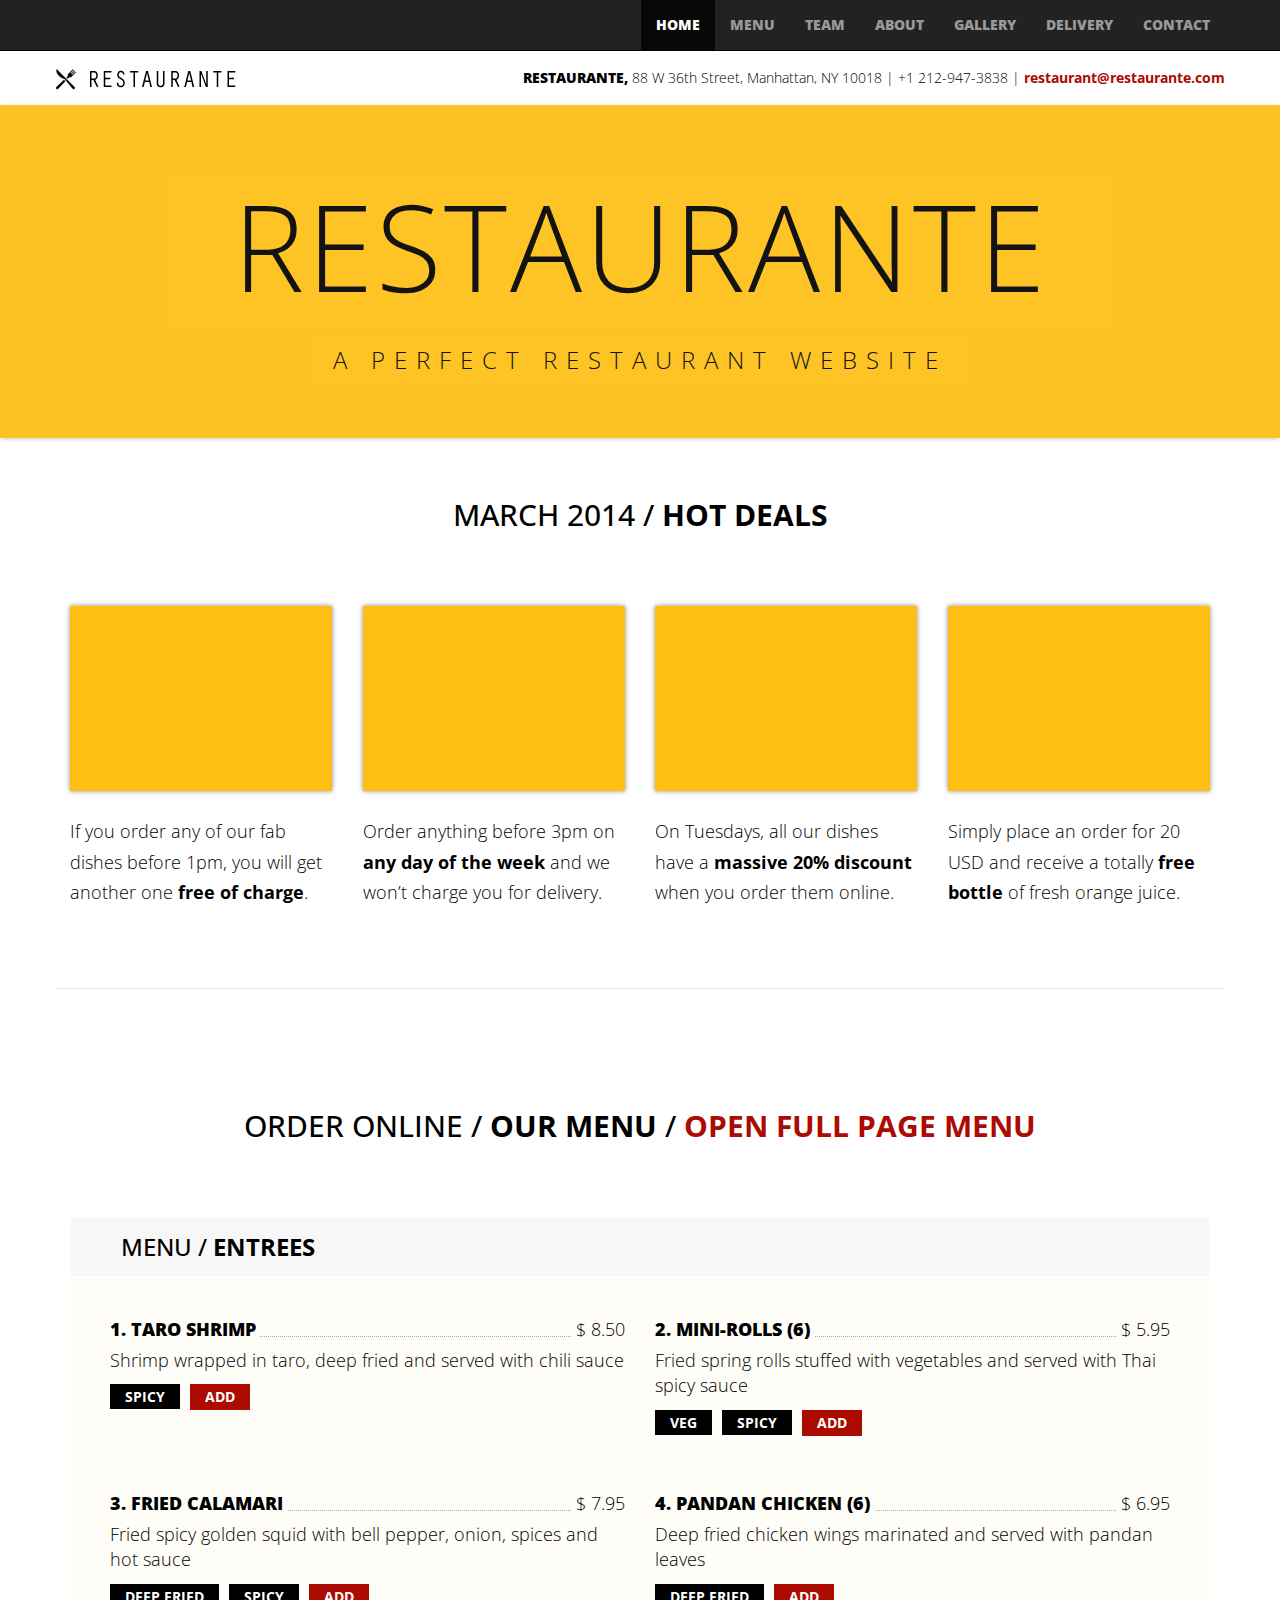
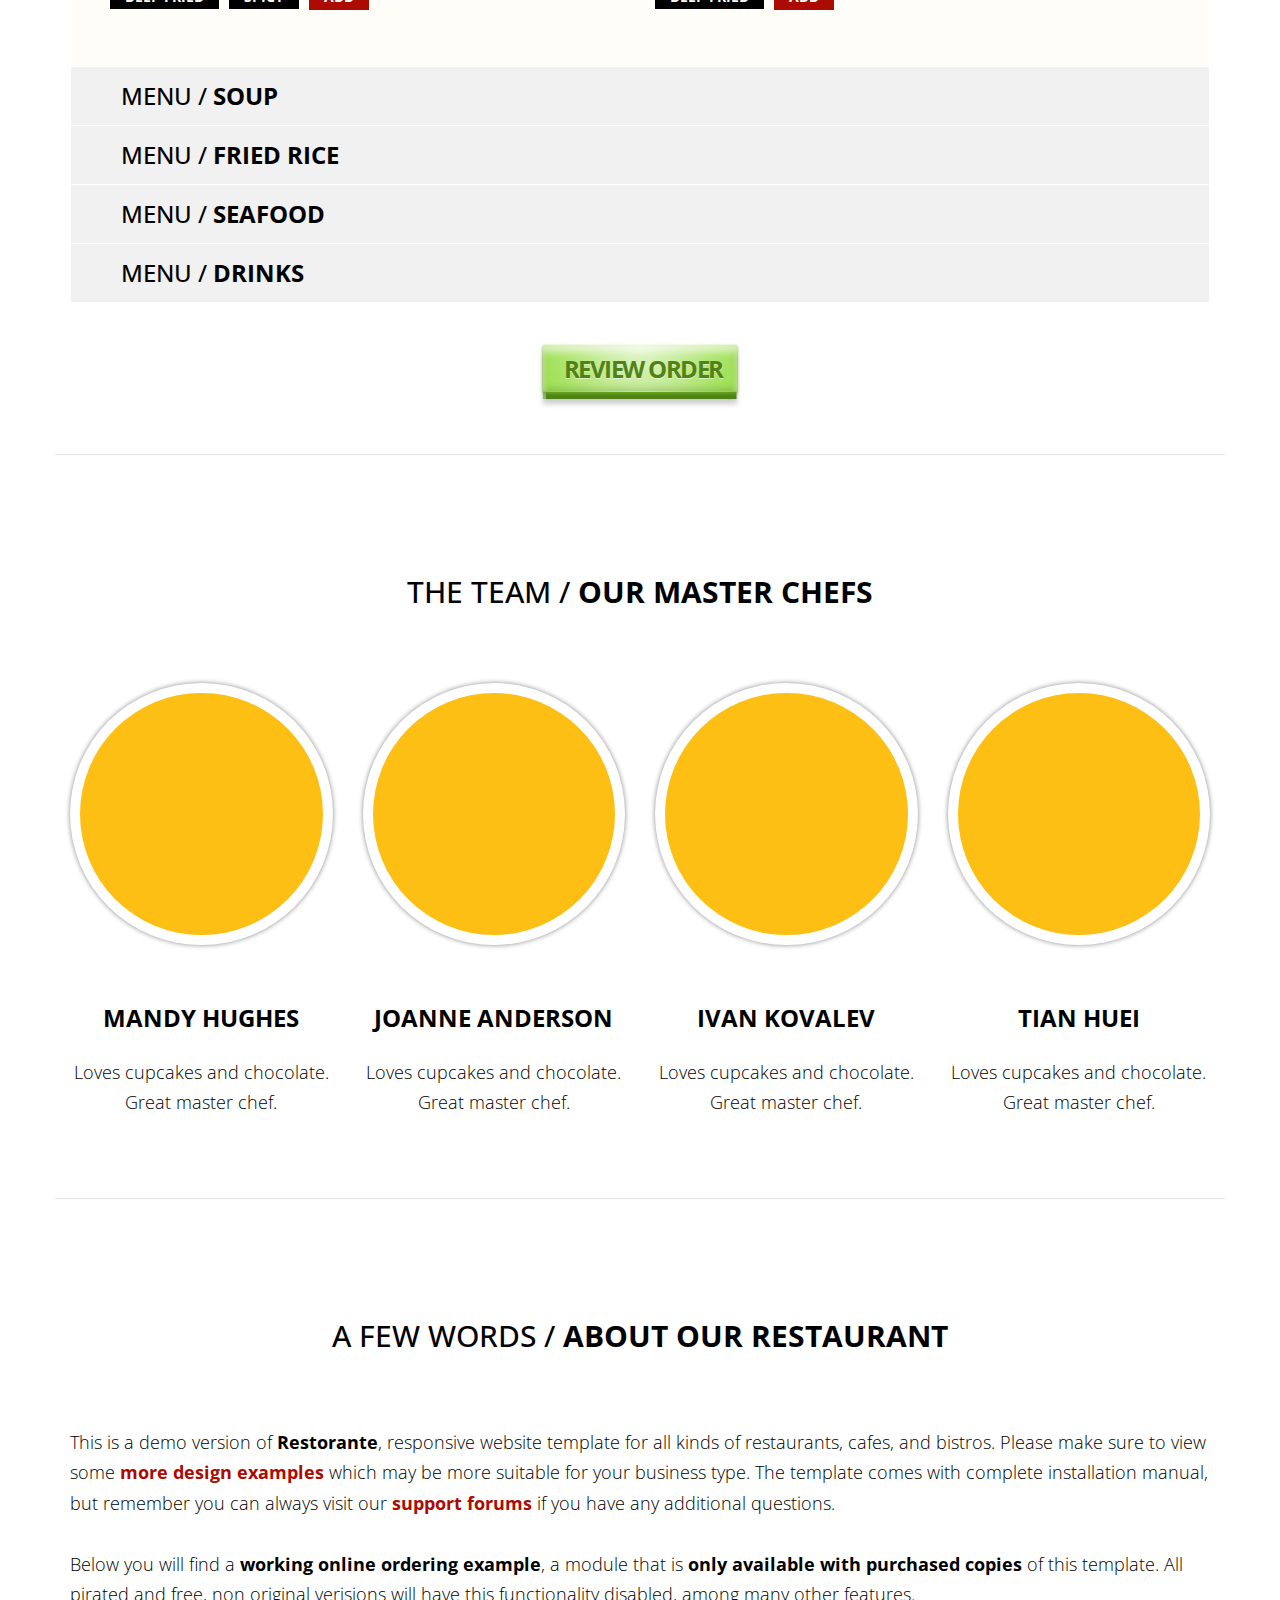
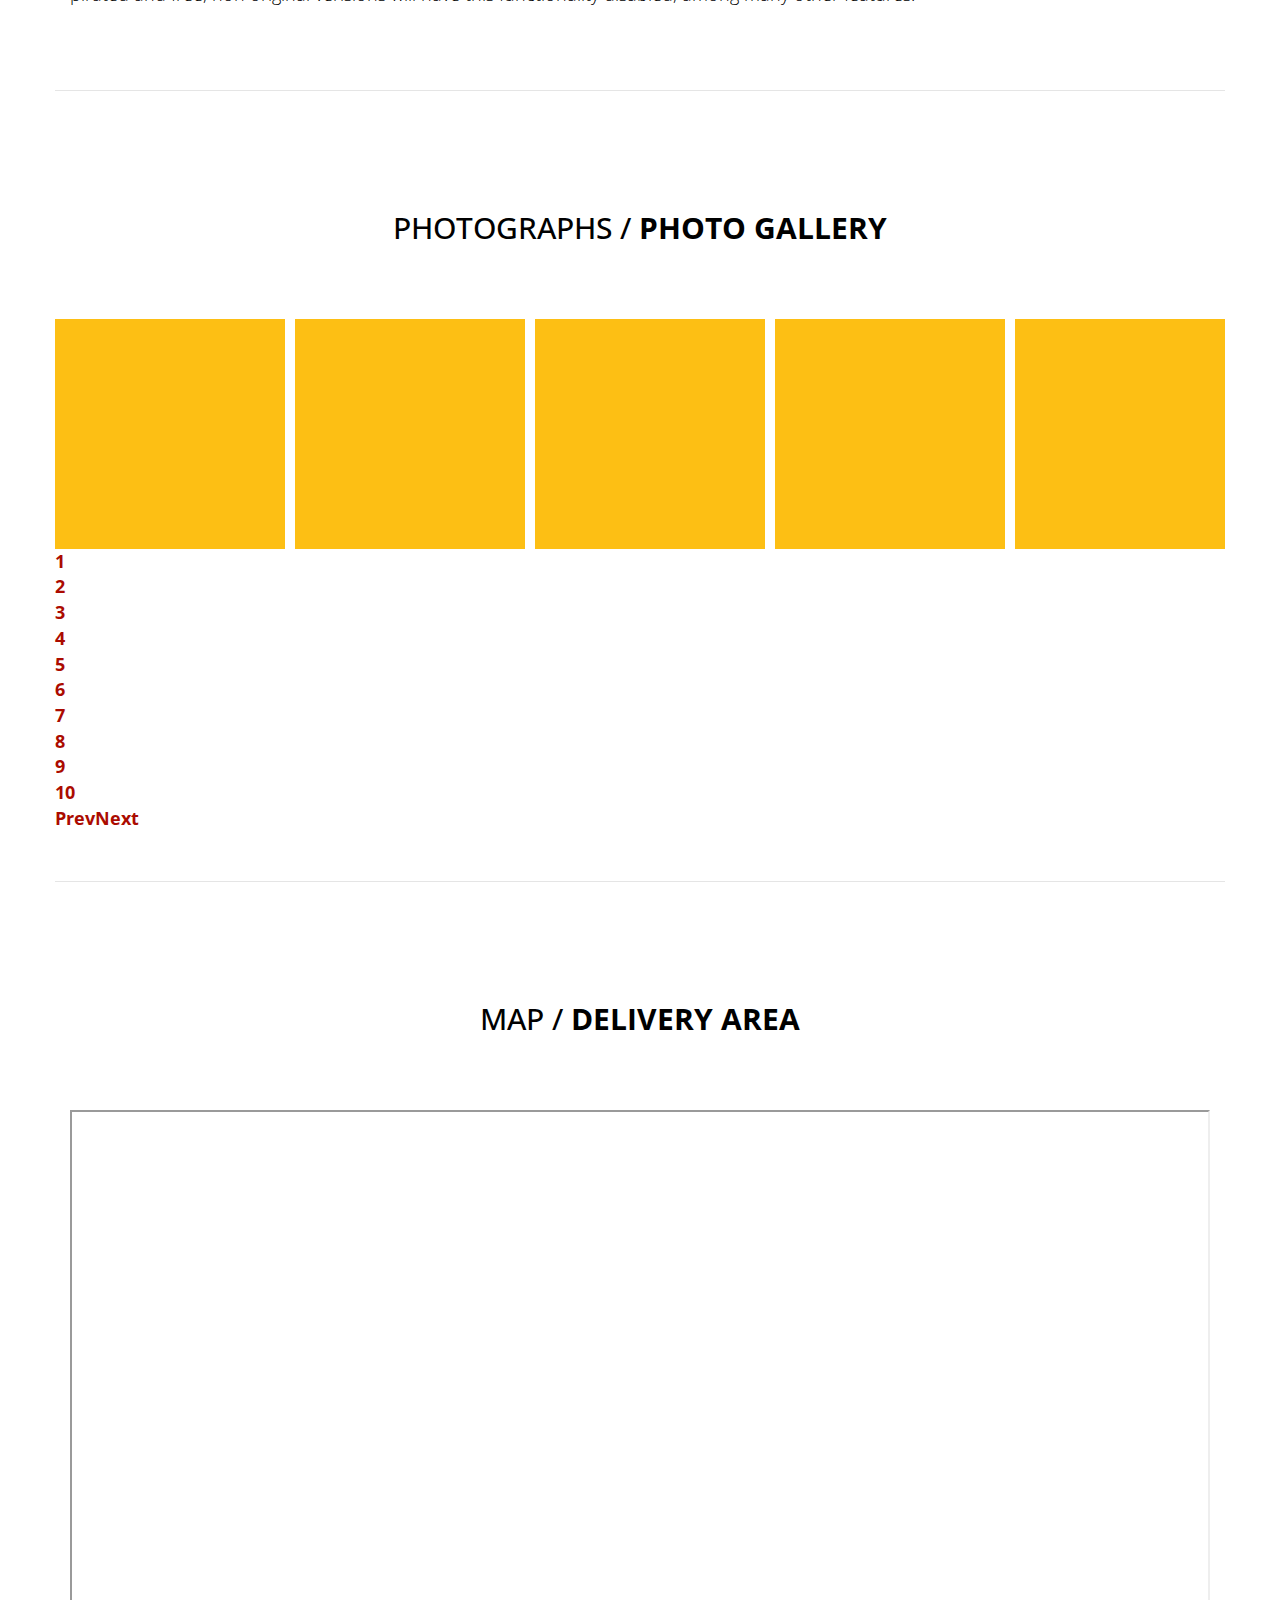
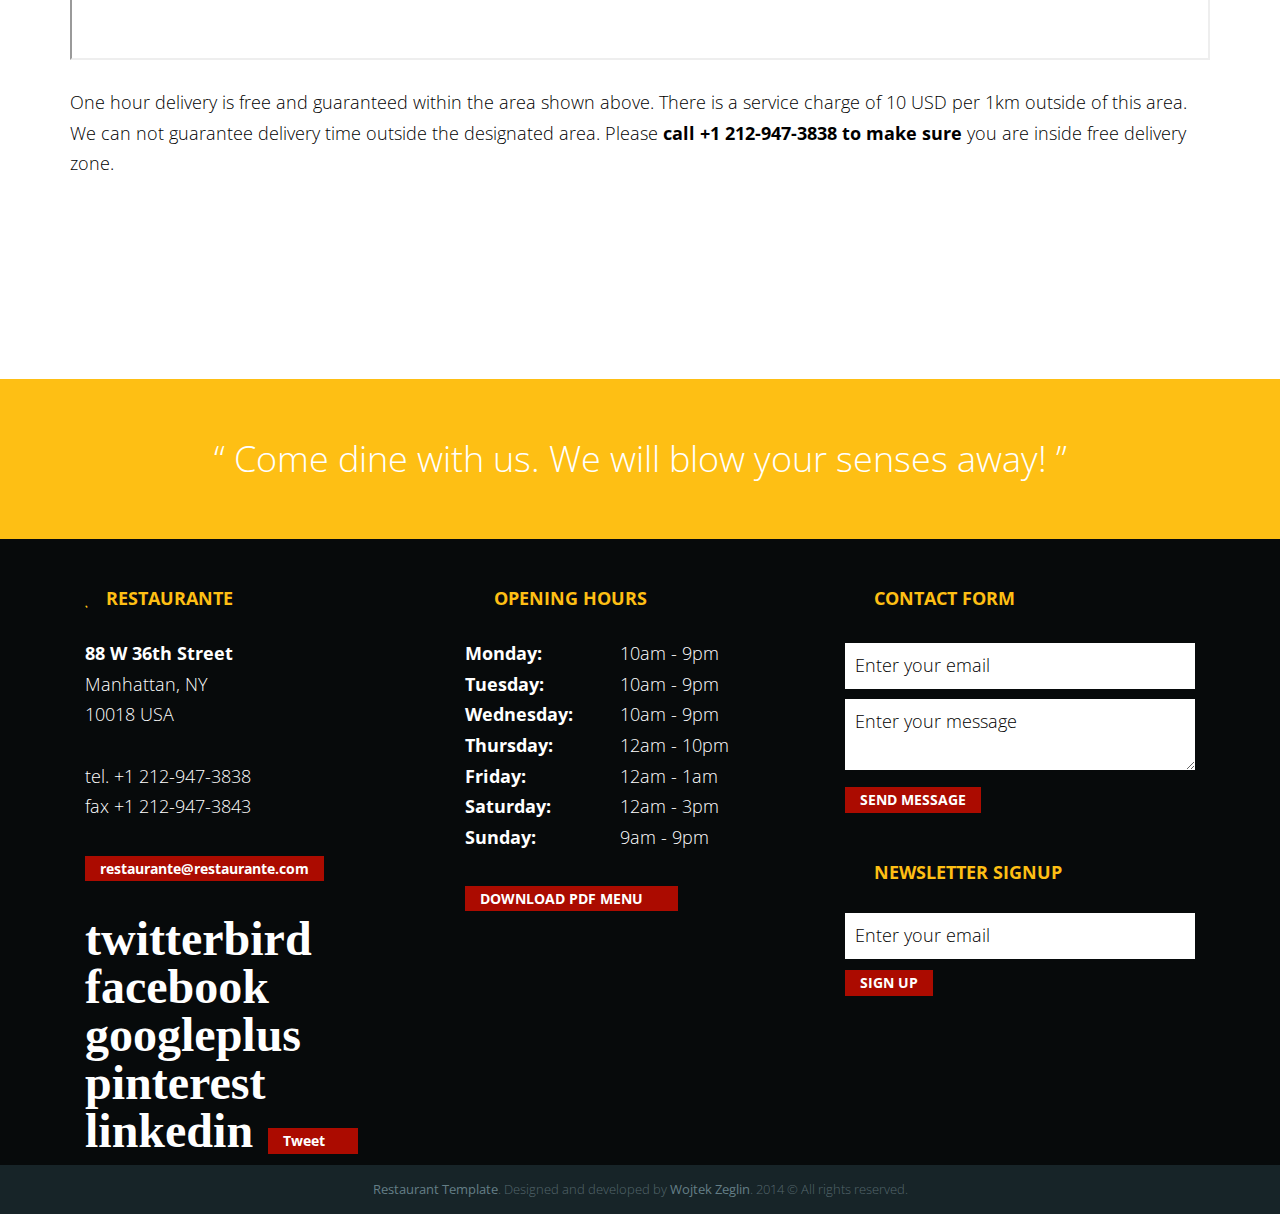
==== public/patslittledeli.html @ 50142559 "Added test deli site" ====
﻿<!DOCTYPE html>
<html lang="en">
    <head>
        <meta charset="utf-8">

		<!--[if IE]>
        <meta http-equiv="X-UA-Compatible" content="IE=edge,chrome=1">
		<![endif]-->
        
		<title>Pat's Little Deli | A Shore Favorite ;)</title>
        
		<meta name="description" content="Restaurante - Perfect One Page Website Template For Restaurants.">
        <meta name="viewport" content="width=device-width, initial-scale=1.0">
		<meta name="keywords" content="Restaurante, restaurant, template, html5, css3, jquery, responsive, retina"/>

		<meta property="og:title" content="Restaurante" />
		<meta property="og:description" content="Restaurante Landing Page." />		

		<link href='http://fonts.googleapis.com/css?family=Open+Sans:300,400,600,800,700' rel='stylesheet' type='text/css'>
		<link rel="stylesheet" href="HTML/css/bootstrap.min.css">
		<link rel="stylesheet" href="HTML/css/flexslider.css">
		<link rel="stylesheet" href="HTML/css/jquery.jscrollpane.custom.css">
		<link rel="stylesheet" href="HMTL/css/jquery.bxslider.css">
		<link rel="stylesheet" href="HTML/css/lightbox.css">
		<link rel="stylesheet" href="HTML/css/font-awesome.min.css">
		<link rel="stylesheet" href="HTML/css/buttons.css">
		<link rel="stylesheet" href="HTML/css/styles.css">

		<script src="http://ajax.googleapis.com/ajax/libs/jquery/1.8.2/jquery.min.js"></script>
		<script src="HTML/js/jquery-ui-1.10.4.custom.min.js"></script>
		<script src="HTML/js/bootstrap.min.js"></script>
		<script src="HTML/js/jquery.flexslider-min.js"></script>
		<script src="HTML/js/jquery.bxslider.min.js"></script>
		<script src="HTML/js/jquery.fitvids.js"></script>
		<script src="HTML/js/lightbox-2.6.min.js"></script>
		<script src="HTML/js/simpleCart.min.js"></script>
		<script src="HTML/js/skroll.js"></script>
		<script src="HTML/js/restaurante.js"></script>
	
    </head>
    <body data-spy="scroll" data-offset="200" id="sTop">

	<!-- fixed navigation bar -->
			<div class="navbar navbar-fixed-top navbar-inverse" role="navigation">
			  <div class="container">
				<div class="navbar-header">
				  <button type="button" class="navbar-toggle" data-toggle="collapse" data-target="#b-menu-1">
					<span class="sr-only">Toggle navigation</span>
					<span class="icon-bar"></span>
					<span class="icon-bar"></span>
					<span class="icon-bar"></span>
				  </button>
				</div>
				<div class="collapse navbar-collapse" id="b-menu-1">
				  <ul class="nav navbar-nav navbar-right">
					<li><a href="#sTop">HOME</a></li>
					<li><a href="#s1">MENU</a></li>
					<li><a href="#s2">TEAM</a></li>
					<li><a href="#s3">ABOUT</a></li>
					<li><a href="#s4">GALLERY</a></li>
					<li><a href="#s5">DELIVERY</a></li>
					<li><a href="#s6">CONTACT</a></li>
				  </ul>
				</div> <!-- /.nav-collapse -->
			  </div> <!-- /.container -->
			</div> <!-- /.navbar -->	

		<header>
			<div class="container topbar">
				<div class="logo"><a href="#"><img src="img/restaurante-logo.png" alt="Restaurante logo" /></a></div>
				<div class="contact"><span class="ebold">RESTAURANTE,</span> 88 W 36th Street, Manhattan, NY 10018  |  +1 212-947-3838  |  <a href="mailto:address@example.com">restaurant@restaurante.com</a></div>
			</div>
		</header>

		<div class="flexslider">
			<ul class="slides">
				<li>
					<img src="img/slide-01.jpg" alt="Slider" />
					<div class="container">
						
						  <div class="row">
						  <div class="col-md-1"></div>
							<div class="col-md-10 centered">
							  <h1>Restaurante</h1>
							  <h2>A perfect restaurant website</h2>
							</div>
						  <div class="col-md-1"></div>
						  </div>
						
				  </div>
				</li>
				<!-- <li><img src="img/slide-01.jpg" alt="Slider" /></li> -->
			</ul>
		</div>
		
		<div class="container">
			
			<div class="row">
				<h2>MARCH 2014 / <strong>HOT DEALS</strong></h2>
				<div class="col-md-3 col-sm-6">
					<div class="dealimg view view-second">
						<img src="img/deal-01.jpg" alt="Hot Deal" class="img-responsive center-block" />
					</div>
					<p>If you order any of our fab dishes before 1pm, you will get another one <strong>free of charge</strong>.</p>
				</div>
				<div class="col-md-3 col-sm-6">
					<div class="dealimg">
						<img src="img/deal-02.jpg" alt="Hot Deal" class="img-responsive center-block" />
					</div>
					<p>Order anything before 3pm on <strong>any day of the week</strong> and we won’t charge you for delivery.</p>
				</div>
				<div class="col-md-3 col-sm-6">
					<div class="dealimg view view-second">
						<img src="img/deal-03.jpg" alt="Hot Deal" class="img-responsive center-block" />
					</div>
					<p>On Tuesdays, all our dishes have a <strong>massive 20% discount</strong> when you order them online.</p>
				</div>
				<div class="col-md-3 col-sm-6">
					<div class="dealimg view view-second">
						<img src="img/deal-04.jpg" alt="Hot Deal" class="img-responsive center-block" />
					</div>
					<p>Simply place an order for 20 USD and receive a totally <strong>free bottle</strong> of fresh orange juice.</p>
				</div>
			</div>
			
			
			<div class="row nomgbtm section s1" id="s1">
				<div class="col-md-12">
					<h2>ORDER ONLINE / <strong>OUR MENU</strong> / <a href="menu.html">OPEN FULL PAGE MENU</a></h2>
				</div>
			</div>
				<div class="accordion">
					<h3><span class="menutitle">MENU / <strong>ENTREES</strong></span></h3>
					<div class="section">
						<div class="row">
							<div class="col-md-6">
								<div class="item simpleCart_shelfItem" id="item-01">
									<div class="info">
										<div class="dots"></div>
										<span class="name item_name">1. TARO SHRIMP</span>
										<span class="price item_price">$ 8.50</span>
									</div>
									<div class="description">Shrimp wrapped in taro, deep fried and served with chili sauce</div>
									<div class="legend"><span>SPICY</span><a class="add item_add" href="javascript:;">ADD</a></div>
									<input type="hidden" value="1" class="item_Quantity">
								</div>
							</div>
							<div class="col-md-6">
								<div class="item simpleCart_shelfItem" id="item-02">
									<div class="info">
										<div class="dots"></div>
										<span class="name item_name">2. MINI-ROLLS (6)</span>
										<span class="price item_price">$ 5.95</span>
									</div>
									<div class="description">Fried spring rolls stuffed with vegetables and served with Thai spicy sauce</div>
									<div class="legend"><span>VEG</span><span>SPICY</span><a class="add item_add" href="javascript:;">ADD</a></div>
								</div>
							</div>
						</div><!-- end .row -->
						<div class="row">
							<div class="col-md-6">
								<div class="item simpleCart_shelfItem" id="item-03">
									<div class="info">
										<div class="dots"></div>
										<span class="name item_name">3. FRIED CALAMARI</span>
										<span class="price item_price">$ 7.95</span>
									</div>
									<div class="description">Fried spicy golden squid with bell pepper, onion, spices and hot sauce</div>
									<div class="legend"><span>DEEP FRIED</span><span>SPICY</span><a class="add item_add" href="javascript:;">ADD</a></div>
									<input type="hidden" value="1" class="item_Quantity">
								</div>
							</div>
							<div class="col-md-6">
								<div class="item simpleCart_shelfItem" id="item-04">
									<div class="info">
										<div class="dots"></div>
										<span class="name item_name">4. PANDAN CHICKEN (6)</span>
										<span class="price item_price">$ 6.95</span>
									</div>
									<div class="description">Deep fried chicken wings marinated and served with pandan leaves</div>
									<div class="legend"><span>DEEP FRIED</span><a class="add item_add" href="javascript:;">ADD</a></div>
									<input type="hidden" value="1" class="item_Quantity">
								</div>
							</div>
						</div><!-- end .row -->
					</div><!-- end .section -->

					<h3><span class="menutitle">MENU / <strong>SOUP</strong></span></h3>
					<div class="section">
						<div class="row">
							<div class="col-md-6">
								<div class="item simpleCart_shelfItem" id="item-05">
									<div class="info">
										<div class="dots"></div>
										<span class="name item_name">5. WONTON</span>
										<span class="price item_price">$ 3.50</span>
									</div>
									<div class="description">Pork and shrimp wonton in a ginger chicken broth</div>
									<div class="legend"><span>MEAT</span><a class="add item_add" href="javascript:;">ADD</a></div>
									<input type="hidden" value="1" class="item_Quantity">
								</div>
							</div>
							<div class="col-md-6">
								<div class="item simpleCart_shelfItem" id="item-06">
									<div class="info">
										<div class="dots"></div>
										<span class="name item_name">6. SOTO MADURA</span>
										<span class="price item_price">$ 6.95</span>
									</div>
									<div class="description">Indonesian's favourite soup! Served with sliced beef, boiled egg and shrimp crackers</div>
									<div class="legend"><span>VEG</span><span>SPICY</span><a class="add item_add" href="javascript:;">ADD</a></div>
									<input type="hidden" value="1" class="item_Quantity">
								</div>
							</div>
						</div><!-- end .row -->
					</div><!-- end .section-->

					<h3><span class="menutitle">MENU / <strong>FRIED RICE</strong></span></h3>
					<div class="section">
						<div class="row">
							<div class="col-md-6">
								<div class="item simpleCart_shelfItem" id="item-07">

									<div class="info">
										<div class="dots"></div>
										<span class="name item_name">7. CANTONESE</span>
										<span class="price item_price">$ 8.95</span>
									</div>

									<div class="description">Market seafood with fresh herbs and white wine</div>
									<div class="legend"><span>VEG</span><span>SPICY</span><a class="add item_add" href="javascript:;">ADD</a></div>
									<input type="hidden" value="1" class="item_Quantity">
								</div>
							</div>
							<div class="col-md-6">
								<div class="item simpleCart_shelfItem" id="item-08">
									<div class="info">
										<div class="dots"></div>
										<span class="name item_name">8. PINEAPPLE</span>
										<span class="price item_price">$ 8.50</span>
									</div>
									<div class="description">Choice of chicken or shrimp stir-fried with peas, raisin, pineapple and Thai spices served in a pineapple shell</div>
									<div class="legend"><span>VEG</span><span>SPICY</span><a class="add item_add" href="javascript:;">ADD</a></div>
									<input type="hidden" value="1" class="item_Quantity">
								</div>
							</div>
						</div><!-- end .row -->
						<div class="row">
							<div class="col-md-6">
								<div class="item simpleCart_shelfItem" id="item-09">
									<div class="info">
										<div class="dots"></div>
										<span class="name item_name">9. BASIL</span>
										<span class="price item_price">$ 8.50</span>
									</div>
									<div class="description">A mixed vegetables fried rice with basil leaves</div>
									<div class="legend"><span>VEG</span><a class="add item_add" href="javascript:;">ADD</a></div>
									<input type="hidden" value="1" class="item_Quantity">
								</div>
							</div>
							<div class="col-md-6">
								<div class="item simpleCart_shelfItem" id="item-10">
									<div class="info">
										<div class="dots"></div>
										<span class="name item_name">10. NASI LEMAK</span>
										<span class="price item_price">$ 9.50</span>
									</div>
									<div class="description">Coconut flavored rice served with ayam and beef rendang</div>
									<div class="legend"><span>VEG</span><span>SPICY</span><a class="add item_add" href="javascript:;">ADD</a></div>
									<input type="hidden" value="1" class="item_Quantity">
								</div>
							</div>
						</div><!-- end .row -->
					</div><!-- end .section -->

					<h3><span class="menutitle">MENU / <strong>SEAFOOD</strong></span></h3>
					<div class="section">
						<div class="row">
							<div class="col-md-6">
								<div class="item simpleCart_shelfItem" id="item-11">

									<div class="info">
										<div class="dots"></div>
										<span class="name item_name">11. THAI STYLE FISH (SNAPPER)</span>
										<span class="price item_price">$ 22.50</span>
									</div>

									<div class="description">Whole snapper deep fried and topped with a spicy lemongrass and tamarind sauce</div>
									<div class="legend"><span>FISH</span><span>SPICY</span><a class="add item_add" href="javascript:;">ADD</a></div>
									<input type="hidden" value="1" class="item_Quantity">
								</div>
							</div>
							<div class="col-md-6">
								<div class="item simpleCart_shelfItem" id="item-12">
									<div class="info">
										<div class="dots"></div>
										<span class="name item_name">12. BANANA LEAF GRILLED SALMON</span>
										<span class="price item_price">$ 21.50</span>
									</div>
									<div class="description">Fresh salmon slowly grilled in banana leaf with a spicy lemongrass shrimp paste</div>
									<div class="legend"><span>FISH</span><span>SPICY</span><a class="add item_add" href="javascript:;">ADD</a></div>
									<input type="hidden" value="1" class="item_Quantity">
								</div>
							</div>
						</div><!-- end .row -->
						<div class="row">
							<div class="col-md-6">
								<div class="item simpleCart_shelfItem" id="item-13">
									<div class="info">
										<div class="dots"></div>
										<span class="name item_name">13. PENANG JUMBO PRAWN</span>
										<span class="price item_price">$ 23.50</span>
									</div>
									<div class="description">Jumbo prawn sauteed in spicy brown sauce with dried shrimp, lemongrass, chillies and spices</div>
									<div class="legend"><span>SEAFOOD</span><span>SPICY</span><a class="add item_add" href="javascript:;">ADD</a></div>
									<input type="hidden" value="1" class="item_Quantity">
								</div>
							</div>
							<div class="col-md-6">
								<div class="item simpleCart_shelfItem" id="item-14">
									<div class="info">
										<div class="dots"></div>
										<span class="name item_name">14. STEAMED LOBSTER DUNGENESS CRAB</span>
										<span class="price item_price">$ 28.50</span>
									</div>
									<div class="description">Rice noodles topped with lobster or crab slowly steamed with garlic, egg white and young ginger</div>
									<div class="legend"><span>SEAFOOD</span><span>SPICY</span><a class="add item_add" href="javascript:;">ADD</a></div>
									<input type="hidden" value="1" class="item_Quantity">
								</div>
							</div>
						</div><!-- end .row -->
					</div><!-- end .section -->

					
					<h3><span class="menutitle">MENU / <strong>DRINKS</strong></span></h3>
					<div class="section">
						<div class="row">
							<div class="col-md-6">
								<div class="item simpleCart_shelfItem" id="item-15">

									<div class="info">
										<div class="dots"></div>
										<span class="name item_name">15. VICTORIA BITTER</span>
										<span class="price item_price">$ 3.50</span>
									</div>
									<div class="legend"><a class="add item_add" href="javascript:;">ADD</a></div>
									<input type="hidden" value="1" class="item_Quantity">
								</div>
							</div>
							<div class="col-md-6">
								<div class="item simpleCart_shelfItem" id="item-16">
									<div class="info">
										<div class="dots"></div>
										<span class="name item_name">16. HOT CHOCOLATE</span>
										<span class="price item_price">$ 2.50</span>
									</div>
									<div class="legend"><a class="add item_add" href="javascript:;">ADD</a></div>
									<input type="hidden" value="1" class="item_Quantity">
								</div>
							</div>
						</div><!-- end .row -->
						<div class="row">
							<div class="col-md-6">
								<div class="item simpleCart_shelfItem" id="item-17">
									<div class="info">
										<div class="dots"></div>
										<span class="name item_name">17. LEMON LIME BITTERS</span>
										<span class="price item_price">$ 3.50</span>
									</div>
									<div class="legend"><a class="add item_add" href="javascript:;">ADD</a></div>
									<input type="hidden" value="1" class="item_Quantity">
								</div>
							</div>
							<div class="col-md-6">
								<div class="item simpleCart_shelfItem" id="item-18">
									<div class="info">
										<div class="dots"></div>
										<span class="name item_name">18. MINERAL WATER</span>
										<span class="price item_price">$ 1.50</span>
									</div>
									<div class="legend"><a class="add item_add" href="javascript:;">ADD</a></div>
									<input type="hidden" value="1" class="item_Quantity">
								</div>
							</div>
						</div><!-- end .row -->
						<div class="row">
							<div class="col-md-6">
								<div class="item simpleCart_shelfItem" id="item-19">
									<div class="info">
										<div class="dots"></div>
										<span class="name item_name">19. COKE / DIET</span>
										<span class="price item_price">$ 3.50</span>
									</div>
									<div class="legend"><a class="add item_add" href="javascript:;">ADD</a></div>
									<input type="hidden" value="1" class="item_Quantity">
								</div>
							</div>
							<div class="col-md-6">
								<div class="item simpleCart_shelfItem" id="item-20">
									<div class="info">
										<div class="dots"></div>
										<span class="name item_name">20. ORANGE / APPLE JUICE</span>
										<span class="price item_price">$ 3.50</span>
									</div>
									<div class="legend"><a class="add item_add" href="javascript:;">ADD</a></div>
									<input type="hidden" value="1" class="item_Quantity">
								</div>
							</div>
						</div><!-- end .row -->
					</div><!-- end .section -->
				</div><!-- end .accordion -->

			<div class="row orderbtn">
				<div class="col-md-12 text-center">
					<a class="placeorder button green">REVIEW ORDER</a>
				</div>
			</div>
			
				

			<div class="row team section s2" id="s2">
				<h2>THE TEAM / <strong>OUR MASTER CHEFS</strong></h2>
				<div class="col-md-3 col-sm-6 portrait text-center">
					<img class="img-responsive center-block" src="img/portrait-01.jpg" alt="Chef's Name" />
					<h4>MANDY HUGHES</h4>
					<p>Loves cupcakes and chocolate. Great master chef.</p>
				</div>
				<div class="col-md-3 col-sm-6 portrait text-center">
					<img class="img-responsive center-block" src="img/portrait-02.jpg" alt="Chef's Name" />
					<h4>JOANNE ANDERSON</h4>
					<p>Loves cupcakes and chocolate. Great master chef.</p>
				</div>
				<div class="col-md-3 col-sm-6 portrait text-center">
					<img class="img-responsive center-block" src="img/portrait-03.jpg" alt="Chef's Name" />
					<h4>IVAN KOVALEV</h4>
					<p>Loves cupcakes and chocolate. Great master chef.</p>
				</div>
				<div class="col-md-3 col-sm-6 portrait text-center">
					<img class="img-responsive center-block" src="img/portrait-04.jpg" alt="Chef's Name" />
					<h4>TIAN HUEI</h4>
					<p>Loves cupcakes and chocolate. Great master chef.</p>
				</div>
			</div><!-- end .row -->
			

			<div class="row puretext section s3" id="s3">
				<div class="col-md-12">
					<h2>A FEW WORDS / <strong>ABOUT OUR RESTAURANT</strong></h2>
					<p>This is a demo version of <strong>Restorante</strong>, responsive website template for all kinds of restaurants, cafes, and bistros. Please make sure to view some <a href="#">more design examples</a> which may be more suitable for your business type. The template comes with complete installation manual, but remember you can always visit our <a href="#">support forums</a> if you have any additional questions.</p>
					<p>Below you will find a <strong>working online ordering example</strong>, a module that is <strong>only available with purchased copies</strong> of this template. All pirated and free, non original verisions will have this functionality disabled, among many other features.</p>
				</div>
			</div><!-- end .row -->
			
			
			<div class="row section s4" id="s4">
				<h2>PHOTOGRAPHS / <strong>PHOTO GALLERY</strong></h2>
				<div class="gallery">
					<div class="slide"><a href="img/gallery-01.jpg" data-lightbox="thegallery" title="Restaurant Gallery 1"><img src="img/gallery-01.jpg" title="Image 1" alt="alt text"></a></div>
					<div class="slide"><a href="img/gallery-02.jpg" data-lightbox="thegallery" title="Restaurant Gallery 2"><img src="img/gallery-02.jpg" title="Image 2" alt="alt text"></a></div>
					<div class="slide"><a href="img/gallery-03.jpg" data-lightbox="thegallery" title="Restaurant Gallery 3"><img src="img/gallery-03.jpg" title="Image 3" alt="alt text"></a></div>
					<div class="slide"><a href="img/gallery-04.jpg" data-lightbox="thegallery" title="Restaurant Gallery 4"><img src="img/gallery-04.jpg" title="Image 4" alt="alt text"></a></div>
					<div class="slide"><a href="img/gallery-05.jpg" data-lightbox="thegallery" title="Restaurant Gallery 5"><img src="img/gallery-05.jpg" title="Image 5" alt="alt text"></a></div>
					<div class="slide"><a href="img/gallery-06.jpg" data-lightbox="thegallery" title="Restaurant Gallery 6"><img src="img/gallery-06.jpg" title="Image 6" alt="alt text"></a></div>
					<div class="slide"><a href="img/gallery-07.jpg" data-lightbox="thegallery" title="Restaurant Gallery 7"><img src="img/gallery-07.jpg" title="Image 7" alt="alt text"></a></div>
					<div class="slide"><a href="img/gallery-08.jpg" data-lightbox="thegallery" title="Restaurant Gallery 8"><img src="img/gallery-08.jpg" title="Image 8" alt="alt text"></a></div>
					<div class="slide"><a href="img/gallery-09.jpg" data-lightbox="thegallery" title="Restaurant Gallery 9"><img src="img/gallery-09.jpg" title="Image 9" alt="alt text"></a></div>
					<div class="slide"><a href="img/gallery-10.jpg" data-lightbox="thegallery" title="Restaurant Gallery 10"><img src="img/gallery-10.jpg" title="Image 10" alt="alt text"></a></div>
				</div>
			</div><!-- end .row -->

		
			<div class="row section s5 map" id="s5">
				<div class="col-md-12">
					<h2>MAP / <strong>DELIVERY AREA</strong></h2>
					<iframe src="https://mapsengine.google.com/map/embed?mid=zz_9Nsp8h61M.ku0Gds8rL5Kw" height="550" style="width: 100%;"></iframe>
					<p>One hour delivery is free and guaranteed within the area shown above. There is a service charge of 10 USD per 1km outside of this area. We can not guarantee delivery time outside the designated area. Please <strong>call +1 212-947-3838 to make sure</strong> you are inside free delivery zone.</p>
				</div>
			</div><!-- end .row -->
		</div><!-- end .container -->
		

		<div class="section s6" id="s6"></div>
		<footer>
			<div class="fullspan yellow">
				<section id="parallax" class="homeSlide">
					<div class="bcg" data-center="background-position: 50% 0px;" data-top-bottom="background-position: 50% -100px;" data-anchor-target="#parallax">
						<div class="container">
							<div class="row">
								<div class="col-md-12 quote">
									<h3>&#8220;  Come dine with us. We will blow your senses away! &#8221;</h3>
								</div>
							</div>
						</div><!-- end .container -->							
					</div>
				</section>			
			</div>

			
			
			<div class="fullspan dark">
				<div class="container">
				
					<div class="row">
						<div class="col-md-4 address">
							<h4><i class="fa fa-heart"></i>RESTAURANTE</h4>
							<p><strong>88 W 36th Street</strong><br>Manhattan, NY<br>10018 USA<br><br><span class="phone">tel. +1 212-947-3838</span><br>fax +1 212-947-3843<br><br><span class="email"><a href="mailto:restaurante@restaurante.com">restaurante@restaurante.com</a></span></p>
							<ul class="social">
								<li class="twitter"><a class="symbol" href="#">twitterbird</a></li>
								<li class="facebook"><a class="symbol" href="#">facebook</a></li>
								<li class="google"><a class="symbol" href="#">googleplus</a></li>
								<li class="pinterest"><a class="symbol" href="#">pinterest</a></li>
								<li class="linkedin"><a class="symbol" href="#">linkedin</a></li>
							</ul>
							<div class="shares">
								<iframe src="//www.facebook.com/plugins/like.php?href=https%3A%2F%2Fdevelopers.facebook.com%2Fdocs%2Fplugins%2F&amp;width&amp;layout=button_count&amp;action=like&amp;show_faces=true&amp;share=true&amp;height=21&amp;appId=562059670494109" style="border:none; float: left; width: 160px; height:21px; overflow:hidden;"></iframe>								

								<!-- G+1 -->
								<div style="float: left;" class="g-plusone" data-size="medium"></div>
								<!-- G+1 -->
								<script type="text/javascript">
								  window.___gcfg = {lang: 'en-GB'};

								  (function() {
									var po = document.createElement('script'); po.type = 'text/javascript'; po.async = true;
									po.src = 'https://apis.google.com/js/platform.js';
									var s = document.getElementsByTagName('script')[0]; s.parentNode.insertBefore(po, s);
								  })();
								</script>
								
								<a href="https://twitter.com/share" class="twitter-share-button" style="width: 90px; float: left;" data-url="http://www.faburls.com" data-via="sekcjaIT">Tweet</a>
								<script>!function(d,s,id){var js,fjs=d.getElementsByTagName(s)[0],p=/^http:/.test(d.location)?'http':'https';if(!d.getElementById(id)){js=d.createElement(s);js.id=id;js.src=p+'://platform.twitter.com/widgets.js';fjs.parentNode.insertBefore(js,fjs);}}(document, 'script', 'twitter-wjs');</script>
							</div>
						</div><!-- end .col -->
						
						<div class="col-md-4 hours">
							<h4><i class="fa fa-clock-o"></i>OPENING HOURS</h4>
							<p>
								<strong>Monday:</strong> 10am - 9pm<br />
								<strong>Tuesday:</strong> 10am - 9pm<br />
								<strong>Wednesday:</strong> 10am - 9pm<br />
								<strong>Thursday:</strong> 12am - 10pm<br />
								<strong>Friday:</strong> 12am - 1am<br />
								<strong>Saturday:</strong> 12am - 3pm<br />
								<strong>Sunday:</strong> 9am - 9pm<br />
							</p>
							<p>
								<a href="" class="pdf">DOWNLOAD PDF MENU</a>
							</p>
						</div><!-- end .col -->
						
						<div class="col-md-4 contact">
							<h4><i class="fa fa-phone"></i>CONTACT FORM</h4>
							<form action="#" method="post" id="contactform" class="contactform">
								<input type="text" name="emailcontact" id="emailcontact" class="input" value="Enter your email" onclick="javascript:if($(this).val() == 'Enter your email') {$(this).val('');} return false;" onfocus="javascript:if($(this).val() == 'Enter your email') {$(this).val('');} return false;" onblur="javascript:if($(this).val() == '') {$(this).val('Enter your email');} return false;" />
								<textarea name="message" id="message" class="textarea" onclick="javascript:if($(this).val() == 'Enter your message') {$(this).val('');} return false;" onfocus="javascript:if($(this).val() == 'Enter your message') {$(this).val('');} return false;" onblur="javascript:if($(this).val() == '') {$(this).val('Enter your message');} return false;">Enter your message</textarea>
								<input type="submit" name="sendmessage" id="sendmessage" class="submit sendmessage" value="SEND MESSAGE" />
							</form>
							
							<h4><i class="fa fa-users"></i>NEWSLETTER SIGNUP</h4>
							<form action="#" method="post" id="newsletter" class="newsletter">
								<input type="text" name="emailnews" id="emailnews" class="input" value="Enter your email" onclick="javascript:if($(this).val() == 'Enter your email') {$(this).val('');} return false;" onfocus="javascript:if($(this).val() == 'Enter your email') {$(this).val('');} return false;" onblur="javascript:if($(this).val() == '') {$(this).val('Enter your email');} return false;" />
								<input type="submit" name="signup" id="signup" class="submit" value="SIGN UP" />
							</form>
						</div><!-- end .col -->
					</div>

				</div><!-- end .container -->
			</div><!-- end .fullspan -->
			<div class="fullspan copy">
				<div class="container">
					<div class="row">
						<div class="col-md-12">
							<a href="http://themeforest.net/item/restaurante-responsive-html5-template/7127112?ref=WebDesignPlanet" id="restaurant_template">Restaurant Template</a>. Designed and developed by <a href="http://zeglin.co.uk" target="_blank" id="wordpress_developer">Wojtek Zeglin</a>. 2014 &copy; All rights reserved.
						</div>
					</div>
				</div>
			</div>
		</footer>

		<div class="modal fade">
		  <div class="modal-dialog">
			<div class="modal-content">
			  <div class="modal-header">
				<button type="button" class="close" data-dismiss="modal" aria-hidden="true">&times;</button>
				<h4 class="modal-title">Your order</h4>
			  </div>
			  <div class="modal-body">
						<div class="simpleCart_items"></div>
						<span class="simpleCart_quantity"></span> items - <span class="simpleCart_total"></span>
						
						<ul class="deliveryaddress">
							<li><label>House Number</label><input type="text" name="houseno" id="houseno" /></li>
							<li><label>Street</label><input type="text" name="street" id="street" /></li>
							<li><label>City</label><input type="text" name="city" id="city" /></li>
							<li><label>Postcode</label><input type="text" name="postcode" id="postcode" /></li>
							<li><label>Phone</label><input type="text" name="phone" id="phone" /></li>
						</ul>
			  </div>
			  <div class="modal-footer">
				<button type="button" class="btn btn-default" data-dismiss="modal">Add more</button>
				<a href="javascript:;" class="btn btn-primary simpleCart_checkout">Checkout</a>
			  </div>

			</div><!-- /.modal-content -->
		  </div><!-- /.modal-dialog -->
		</div><!-- /.modal -->
		
	</body>
</html>
---- public/HTML/css/buttons.css ----
/* BonBon Buttons 1.1 by simurai.com

1.1 Added unprefixed attributes, :focus style, <button> support
1.0 Released

Usage:
	
	Default button: 			<a href="" class="button">Label</a>
	More fancy with icon: 		<a href="" class="button orange glossy" data-icon="�?">Label</a>
	
Following additional class names are supported:
		
	Color: 		orange, pink, blue, green, transparent
	Font: 		serif
	Material: 	glossy, glass
	Size: 		xs, xl
	Shape: 		round, oval, brackets, skew, back, knife, shield, drop, morph
	Icon only: 	icon
	Disabled:	disabled

*/





/* -------------- THE button -------------- */
.button {
	cursor: pointer;
/* text */
	text-decoration: 		none;
	font: 					24px/1em 'Open Sans', sans-serif;
	font-weight: 			bold;
	text-shadow: 			rgba(255,255,255,.5) 0 1px 0;
	-webkit-user-select: 	none;
	-moz-user-select: 		none;
	user-select: 			none;
	letter-spacing: -1.5px;
	
	
/* layout */
	padding: 				.5em .6em .4em .6em;
	margin: 				.5em;
	display: 				inline-block;
	position: 				relative;
	

	
/* effects */
	border-top: 		1px solid rgba(255,255,255,0.8);
	border-bottom: 		1px solid rgba(0,0,0,0.1);
	
	background-image: 	-webkit-gradient(radial, 50% 0, 100, 50% 0, 0, from( rgba(255,255,255,0) ), to( rgba(255,255,255,0.7) )), url(../img/noise.png);
	background-image: 	-moz-radial-gradient(top, ellipse cover, rgba(255,255,255,0.7) 0%, rgba(255,255,255,0) 100%), url(../img/noise.png);
	background-image: 	gradient(radial, 50% 0, 100, 50% 0, 0, from( rgba(255,255,255,0) ), to( rgba(255,255,255,0.7) )), url(../img/noise.png);

	-webkit-transition: background .2s ease-in-out;
	-moz-transition: 	background .2s ease-in-out;
	transition: 		background .2s ease-in-out;
	
/* color */
	color: 				hsl(0, 0%, 40%) !important;
	background-color: 	hsl(0, 0%, 75%);
	
	-webkit-box-shadow: inset rgba(255,254,255,0.6) 0 0.3em .3em, inset rgba(0,0,0,0.15) 0 -0.1em .3em, /* inner shadow */ 
						hsl(0, 0%, 60%) 0 .1em 3px, hsl(0, 0%, 45%) 0 .3em 1px, /* color border */
						rgba(0,0,0,0.2) 0 .5em 5px; /* drop shadow */
	-moz-box-shadow: 	inset rgba(255,254,255,0.6) 0 0.3em .3em, inset rgba(0,0,0,0.15) 0 -0.1em .3em, /* inner shadow */ 
						hsl(0, 0%, 60%) 0 .1em 3px, hsl(0, 0%, 45%) 0 .3em 1px, /* color border */
						rgba(0,0,0,0.2) 0 .5em 5px; /* drop shadow */
	box-shadow:		 	inset rgba(255,254,255,0.6) 0 0.3em .3em, inset rgba(0,0,0,0.15) 0 -0.1em .3em, /* inner shadow */ 
						hsl(0, 0%, 60%) 0 .1em 3px, hsl(0, 0%, 45%) 0 .3em 1px, /* color border */
						rgba(0,0,0,0.2) 0 .5em 5px; /* drop shadow */
}

/* -------------- button (tag) -------------- */

button.button {
	border-left: none;
	border-right: none;
	cursor: pointer;
}
button.button:hover {
	cursor: pointer;
	cursor:pointer;
}


/* -------------- icon -------------- */
.button:before {
	font: 			1.2em/0 sans-serif;
	content: 		attr(data-icon); /* gets the icon value from the custom data attribute and puts it infront of the button label */
	margin-right: 6px;
}


/* icon only */
.icon {
	font-weight: normal;
	font-style: normal;
}
.icon:before {
	display: 		block;
	height: 		.75em;
	line-height:    .75em;
	margin: 0;
}



/* -------------- colours -------------- */

.button.orange {
	color: 				hsl(39, 100%, 30%) !important;
	background-color: 	hsl(39, 100%, 50%);

	-webkit-box-shadow: inset rgba(255,254,255,0.6) 0 0.3em .3em, inset rgba(0,0,0,0.15) 0 -0.1em .3em, /* inner shadow */ 
							hsl(39, 100%, 40%) 0 .1em 3px, hsl(39, 100%, 30%) 0 .3em 1px, /* color border */
							rgba(0,0,0,0.2) 0 .5em 5px; /* drop shadow */
	-moz-box-shadow: 	inset rgba(255,254,255,0.6) 0 0.3em .3em, inset rgba(0,0,0,0.15) 0 -0.1em .3em, /* inner shadow */ 
							hsl(39, 100%, 40%) 0 .1em 3px, hsl(39, 100%, 30%) 0 .3em 1px, /* color border */
							rgba(0,0,0,0.2) 0 .5em 5px; /* drop shadow */
	box-shadow:		 	inset rgba(255,254,255,0.6) 0 0.3em .3em, inset rgba(0,0,0,0.15) 0 -0.1em .3em, /* inner shadow */ 
							hsl(39, 100%, 40%) 0 .1em 3px, hsl(39, 100%, 30%) 0 .3em 1px, /* color border */
							rgba(0,0,0,0.2) 0 .5em 5px; /* drop shadow */
}
.button.orange:hover { 	background-color: hsl(39, 100%, 65%); }


.button.blue {
	color: 				hsl(208, 50%, 40%) !important;
	background-color: 	hsl(208, 100%, 75%);
	
	-webkit-box-shadow: inset rgba(255,254,255,0.6) 0 0.3em .3em, inset rgba(0,0,0,0.15) 0 -0.1em .3em, /* inner shadow */ 
							hsl(208, 50%, 55%) 0 .1em 3px, hsl(208, 50%, 40%) 0 .3em 1px, /* color border */
							rgba(0,0,0,0.2) 0 .5em 5px;	/* drop shadow */
	-moz-box-shadow: 	inset rgba(255,254,255,0.6) 0 0.3em .3em, inset rgba(0,0,0,0.15) 0 -0.1em .3em, /* inner shadow */ 
							hsl(208, 50%, 55%) 0 .1em 3px, hsl(208, 50%, 40%) 0 .3em 1px, /* color border */
							rgba(0,0,0,0.2) 0 .5em 5px;	/* drop shadow */
	box-shadow: 		inset rgba(255,254,255,0.6) 0 0.3em .3em, inset rgba(0,0,0,0.15) 0 -0.1em .3em, /* inner shadow */ 
							hsl(208, 50%, 55%) 0 .1em 3px, hsl(208, 50%, 40%) 0 .3em 1px, /* color border */
							rgba(0,0,0,0.2) 0 .5em 5px;	/* drop shadow */
}
.button.blue:hover { 	background-color: hsl(208, 100%, 83%); }

.button.green {
	color: 				hsl(88, 70%, 30%) !important;
	background-color: 	hsl(88, 70%, 60%);
	-webkit-box-shadow: inset rgba(255,254,255,0.6) 0 0.3em .3em, inset rgba(0,0,0,0.15) 0 -0.1em .3em, /* inner shadow */ 
							hsl(88, 70%, 40%) 0 .1em 3px, hsl(88, 70%, 30%) 0 .3em 1px, /* color border */
							rgba(0,0,0,0.2) 0 .5em 5px; /* drop shadow */
	-moz-box-shadow: 	inset rgba(255,254,255,0.6) 0 0.3em .3em, inset rgba(0,0,0,0.15) 0 -0.1em .3em, /* inner shadow */ 
							hsl(88, 70%, 40%) 0 .1em 3px, hsl(88, 70%, 30%) 0 .3em 1px, /* color border */
							rgba(0,0,0,0.2) 0 .5em 5px; /* drop shadow */
	box-shadow:		 	inset rgba(255,254,255,0.6) 0 0.3em .3em, inset rgba(0,0,0,0.15) 0 -0.1em .3em, /* inner shadow */ 
							hsl(88, 70%, 40%) 0 .1em 3px, hsl(88, 70%, 30%) 0 .3em 1px, /* color border */
							rgba(0,0,0,0.2) 0 .5em 5px; /* drop shadow */
}
.button.green:hover { 	background-color: hsl(88, 70%, 75%); }

.button.pink {
	color: 				hsl(340, 100%, 30%) !important;
	background-color: 	hsl(340, 100%, 75%);
	-webkit-box-shadow: inset rgba(255,254,255,0.6) 0 0.3em .3em, inset rgba(0,0,0,0.15) 0 -0.1em .3em, /* inner shadow */ 
							hsl(340, 70%, 50%) 0 .1em 3px, hsl(340, 80%, 40%) 0 .3em 1px, /* color border */
							rgba(0,0,0,0.2) 0 .5em 5px; /* drop shadow */
	-moz-box-shadow: 	inset rgba(255,254,255,0.6) 0 0.3em .3em, inset rgba(0,0,0,0.15) 0 -0.1em .3em, /* inner shadow */ 
							hsl(340, 70%, 50%) 0 .1em 3px, hsl(340, 80%, 40%) 0 .3em 1px, /* color border */
							rgba(0,0,0,0.2) 0 .5em 5px; /* drop shadow */
	box-shadow: 		inset rgba(255,254,255,0.6) 0 0.3em .3em, inset rgba(0,0,0,0.15) 0 -0.1em .3em, /* inner shadow */ 
							hsl(340, 70%, 50%) 0 .1em 3px, hsl(340, 80%, 40%) 0 .3em 1px, /* color border */
							rgba(0,0,0,0.2) 0 .5em 5px; /* drop shadow */
}
.button.pink:hover { 	background-color: hsl(340, 100%, 83%); }



.button.transparent {
	color: 	rgba(0,0,0,0.5) !important;
}
.button.transparent, .button.transparent:hover, .button.transparent:active {
	background-color: transparent;
	background-image: none;
}
.button.transparent:hover {
	opacity: .9;
}



/* -------------- States -------------- */

.button:hover {
	background-color: 	hsl(0, 0%, 83%);
}



.button:active {
	background-image: 	-webkit-gradient(radial, 50% 0, 100, 50% 0, 0, from( rgba(255,255,255,0) ), to( rgba(255,255,255,0) )), url(../img/noise.png);
	background-image: 	-moz-gradient(radial, 50% 0, 100, 50% 0, 0, from( rgba(255,255,255,0) ), to( rgba(255,255,255,0) )), url(../img/noise.png);
	background-image: 	gradient(radial, 50% 0, 100, 50% 0, 0, from( rgba(255,255,255,0) ), to( rgba(255,255,255,0) )), url(../img/noise.png);

	-webkit-box-shadow: inset rgba(255,255,255,0.6) 0 0.3em .3em, inset rgba(0,0,0,0.2) 0 -0.1em .3em, /* inner shadow */ 
							rgba(0,0,0,0.4) 0 .1em 1px, /* border */
							rgba(0,0,0,0.2) 0 .2em 6px; /* drop shadow */
	-moz-box-shadow: 	inset rgba(255,255,255,0.6) 0 0.3em .3em, inset rgba(0,0,0,0.2) 0 -0.1em .3em, /* inner shadow */ 
							rgba(0,0,0,0.4) 0 .1em 1px, /* border */
							rgba(0,0,0,0.2) 0 .2em 6px; /* drop shadow */
	box-shadow: 		inset rgba(255,255,255,0.6) 0 0.3em .3em, inset rgba(0,0,0,0.2) 0 -0.1em .3em, /* inner shadow */ 
							rgba(0,0,0,0.4) 0 .1em 1px, /* border */
							rgba(0,0,0,0.2) 0 .2em 6px; /* drop shadow */

	-webkit-transform: 	translateY(.2em);
	-moz-transform: 	translateY(.2em);
	transform: 			translateY(.2em);
}

.button:focus {
	outline: none;
	color: rgba(254,255,255,0.9) !important;
	text-shadow: rgba(0,0,0,0.2) 0 1px 2px;
}

.button[disabled], .button[disabled]:hover, .button.disabled, .button.disabled:hover {
	opacity: 			.5;
	cursor: 			default;
	color: 				rgba(0,0,0,0.2) !important;
	text-shadow: 		none !important;
	background-color: 	rgba(0,0,0,0.05);
	background-image: 	none;
	border-top: 		none;

	-webkit-box-shadow: inset rgba(255,254,255,0.4) 0 0.3em .3em, inset rgba(0,0,0,0.1) 0 -0.1em .3em, /* inner shadow */ 
							rgba(0,0,0,0.3) 0 .1em 1px, /* border */
							rgba(0,0,0,0.2) 0 .2em 6px; /* drop shadow */
	-moz-box-shadow: 	inset rgba(255,254,255,0.4) 0 0.3em .3em, inset rgba(0,0,0,0.1) 0 -0.1em .3em, /* inner shadow */ 
							rgba(0,0,0,0.3) 0 .1em 1px, /* border */
							rgba(0,0,0,0.2) 0 .2em 6px; /* drop shadow */
	box-shadow: 		inset rgba(255,254,255,0.4) 0 0.3em .3em, inset rgba(0,0,0,0.1) 0 -0.1em .3em, /* inner shadow */ 
							rgba(0,0,0,0.3) 0 .1em 1px, /* border */
							rgba(0,0,0,0.2) 0 .2em 6px; /* drop shadow */

	-webkit-transform: 	translateY(5px);
	-moz-transform: 	translateY(5px);
	transform: 			translateY(5px);
}

/* -------------- Fonts -------------- */

.serif { 
	font-family: 'Lobster', serif;
	font-weight: 			normal;
}


/* -------------- Sizes -------------- */

.xs { font-size: 16px; }
.xl { font-size: 32px; }


/* -------------- Materials -------------- */

.button.glossy:after, .button.glass:after {
	content: 	"";
	position: 	absolute; 
    width: 		90%;
    height: 	60%;
    top: 		0;
    left: 		5%;    
    
    -webkit-border-radius: 	.5em .5em 1em 1em / .5em .5em 2em 2em;    
    -moz-border-radius: 	.5em .5em 1em 1em / .5em .5em 2em 2em;
    border-radius: 			.5em .5em 1em 1em / .5em .5em 2em 2em;
    
    background-image: 		-webkit-gradient(linear, 0% 0, 100% 0, from( rgba(255,255,255,.55) ), to( rgba(255,255,255,.5) ),
    							color-stop(.5, rgba(255,255,255,0)), color-stop(.8, rgba(255,255,255,0)) );	
    background-image: 		-moz-linear-gradient(left, rgba(255,255,255,.55), rgba(255,255,255,0) 50%, rgba(255,255,255,0) 80%, rgba(255,255,255,.5) );	
    background-image: 		gradient(linear, 0% 0, 100% 0, from( rgba(255,255,255,.55) ), to( rgba(255,255,255,.5) ),
    							color-stop(.5, rgba(255,255,255,0)), color-stop(.8, rgba(255,255,255,0)) );	
}
.button.glossy:active:after,
.button.glass:active:after,
.button.disabled:after,
.button[disabled]:after
 { opacity: .6; }

.button.icon.glossy:after,
.button.icon.glass:after { height: 75% ; }

/* -------------- Glass + Transparent -------------- */
.button.glass {
	text-shadow: rgba(255,255,255,.5) 0 -1px 0, rgba(0,0,0,0.18) 0 .18em .15em;
}
.button.glass:active {
	text-shadow: rgba(255,255,255,.3) 0 1px 0, rgba(0,0,0,0.15) 0 .18em .15em;
}


/* -------------- Shapes -------------- */

/* round */
.round, .round.glossy:after, .round.glass:after { 
	border-top: none; 
	-webkit-border-radius: 	1em; 
	-moz-border-radius: 	1em; 
	border-radius: 			1em; 
}

/* oval */
.oval {
	border-top: 			none; 
	padding-left: 			.8em;
	padding-right: 			.8em;
	-webkit-border-radius: 	5em / 2em; 
	-moz-border-radius: 	5em / 2em; 
	border-radius: 			5em / 2em; 
}
.oval.glossy:after, .oval.glass:after { 	
	top: 					5%;
	-webkit-border-radius: 	5em / 2em 2em 1em 1em; 
	-moz-border-radius: 	5em / 2em 2em 1em 1em; 
	border-radius: 			5em / 2em 2em 1em 1em; 
}
.oval.icon {
	padding-left: 			.8em;
	padding-right: 			.8em;	
	-webkit-border-radius: 	1.5em / 1em; 
	-moz-border-radius: 	1.5em / 1em; 
	border-radius: 			1.5em / 1em; 
}
.oval.icon.glossy:after, .oval.icon.glass:after {	
	-webkit-border-radius: 	1.5em / 1em; 
	-moz-border-radius: 	1.5em / 1em; 
	border-radius: 			1.5em / 1em; 
}

/* brackets */
.brackets, .brackets.glossy:after, .brackets.glass:after { 
	border-top: 			none; 
	-webkit-border-radius: 	.5em / 1em;
	-moz-border-radius: 	.5em / 1em;
	border-radius: 			.5em / 1em;
}

/* skew */
.skew { 
	border-top: 			none; 
	padding-right: 			1.2em;
	padding-left: 			0.8em;	
	-webkit-border-radius: 	5em 1em / 5em 1em;  
	-moz-border-radius: 	5em 1em / 5em 1em;  
	border-radius: 			5em 1em / 5em 1em;  
}
.skew.glossy:after, .skew.glass:after { 	
	left: 10%;
	-webkit-border-radius: 	7em 1em / 5em 1em;
	-moz-border-radius: 	7em 1em / 5em 1em;
	border-radius: 			7em 1em / 5em 1em;
}
.skew.icon { 	
	padding-right: 			.9em;
	padding-left: 			.8em;
}

/* back */
.back, .back.glossy:after, .back.glass:after { 
	border-top-color: 		rgba(255,255,255,0.5);
	-webkit-border-radius: 	1.6em 1.6em 1em 1em / 4em 4em 1em 1em; 
	-moz-border-radius: 	1.6em 1.6em 1em 1em / 4em 4em 1em 1em; 
	border-radius: 			1.6em 1.6em 1em 1em / 4em 4em 1em 1em; 
}
.back.glossy:after, .back.glass:after { 
	 left: 	6%;
	 width:	88%;
}

/* knife */
.knife { 						
	padding-left: 1.5em;
	-webkit-border-radius: 	.2em .5em .5em 8em / .2em .5em .5em 5em; 
	-moz-border-radius: 	.2em .5em .5em 8em / .2em .5em .5em 5em; 
	border-radius: 			.2em .5em .5em 8em / .2em .5em .5em 5em; 
}
.knife.glossy:after, .knife.glass:after {
	left: 					3%;
	width: 					97%; 		
	-webkit-border-radius: 	.1em .5em .5em 8em / .1em .5em .5em 2em;   
	-moz-border-radius: 	.1em .5em .5em 8em / .1em .5em .5em 2em;   
	border-radius: 			.1em .5em .5em 8em / .1em .5em .5em 2em;   
}
.knife.glossy.icon:after, .knife.glass.icon:after { 
	left: 					5%; 
	width: 					95%;
	-webkit-border-radius: 	.5em .5em 1em 6em / .5em .5em 1em 4em; 
	-moz-border-radius: 	.5em .5em 1em 6em / .5em .5em 1em 4em; 
	border-radius: 			.5em .5em 1em 6em / .5em .5em 1em 4em; 
}

/* shield */
.shield, .shield.glossy:after, .shield.glass:after { 
	-webkit-border-radius: 	.4em .4em 2em 2em / .4em .4em 3em 3em; 
	-moz-border-radius: 	.4em .4em 2em 2em / .4em .4em 3em 3em;
	border-radius: 			.4em .4em 2em 2em / .4em .4em 3em 3em;
}
.shield { 							
	padding-left: 	.8em;
	padding-right: 	.8em;
}
.shield.icon { 						
	padding-left: 	.6em; 
	padding-right: 	.6em;
}

/* drop */
.drop {
	border-top: none;
	-webkit-border-radius: 	2em 5em  2em .6em / 2em 4em 2em .6em; 
	-moz-border-radius: 	2em 5em  2em .6em / 2em 4em 2em .6em; 
	border-radius: 			2em 5em  2em .6em / 2em 4em 2em .6em; 
}
.drop.glossy:after, .drop.glass:after { 
	left: 4%;
	-webkit-border-radius: 	2em 6em  2em 1em / 2em 4em 2em 2em; 
	-moz-border-radius: 	2em 6em  2em 1em / 2em 4em 2em 2em;
	border-radius: 			2em 6em  2em 1em / 2em 4em 2em 2em;
}
.drop.icon { 	
	padding-right: .6em; 
}


/* morph */
.morph {
	border-top: none;
	-webkit-border-radius: 	5em / 2em;
	-moz-border-radius: 	5em / 2em;
	border-radius: 			5em / 2em;
	-webkit-transition: 	-webkit-border-radius .3s ease-in-out;
	-moz-transition: 		-moz-border-radius .3s ease-in-out;
	transition: 			-moz-border-radius .3s ease-in-out;
}
.morph:hover { 
	-webkit-border-radius: 	.4em .4em 2em 2em / .4em .4em 3em 3em;
	-moz-border-radius: 	.4em .4em 2em 2em / .4em .4em 3em 3em;
	border-radius: 			.4em .4em 2em 2em / .4em .4em 3em 3em;
}
.morph:active { 
	-webkit-border-radius: 	.3em;
	-moz-border-radius: 	.3em;
	border-radius: 			.3em;
}
.morph:after { 
	display: none;
}




/* Damn, this became a fat baby..  */
---- public/HTML/css/styles.css ----
/* GENERAL STYLES */
html,body{font-family:'Open Sans',sans-serif;font-size:18px;color:#000;font-weight:300}
body{padding-top:55px}
@font-face{font-family:'Mono Social Icons Font';src:url('../fonts/MonoSocialIconsFont-1.10.eot');src:url('../fonts/MonoSocialIconsFont-1.10.eot?#iefix') format('embedded-opentype'),url('../fonts/MonoSocialIconsFont-1.10.woff') format('woff'),url('../fonts/MonoSocialIconsFont-1.10.ttf') format('truetype'),url('../fonts/MonoSocialIconsFont-1.10.svg#MonoSocialIconsFont') format('svg');src:url('../fonts/MonoSocialIconsFont-1.10.ttf') format('truetype');font-weight:normal;font-style:normal}
.symbol,a.symbol:before{font-family:'Mono Social Icons Font';-webkit-text-rendering:optimizeLegibility;-moz-text-rendering:optimizeLegibility;-ms-text-rendering:optimizeLegibility;-o-text-rendering:optimizeLegibility;text-rendering:optimizeLegibility;-webkit-font-smoothing:antialiased;-moz-font-smoothing:antialiased;-ms-font-smoothing:antialiased;-o-font-smoothing:antialiased;font-smoothing:antialiased}
a.symbol{font-size:48px;line-height:48px;padding:0;margin:0;background:0;float:left;margin:0 15px 0 0;padding:0}
a.symbol:hover{background:0;color:#febf14}
a{color:#ab0b00;text-decoration:none;font-weight:700;transition:color .1s ease-in-out;-moz-transition:color .1s ease-in-out;-webkit-transition:color .1s ease-in-out}
a:hover{text-decoration:none;color:#febf14}
p {margin: 0 0 30px 0; line-height: 1.7em;}
.ebold{font-weight:900}
.topbar{font-size:14px;min-height:50px;padding:13px 0 0 0}
.topbar .logo{float:left}
.topbar .contact{float:right}
.centered{text-align:center}
.row h2{text-align:center;font-size:30px;margin:0 0 75px 0}
.row{margin-bottom:120px;padding:0 0 50px 0;border-bottom:1px solid #e5e5e5}
.nomgbtm{margin-bottom:0;padding-bottom:0;border:0}
.fullspan{width:100%}
.fullspan.black{height:50px;background:#000}
.fullspan.slider{text-align:center;overflow:hidden}
.fullspan.yellow{background:#febf14}
.fullspan.dark{background:#070a0b;color:#fff;font-size:18px;padding:50px 0 0 0}
.fullspan.copy{background:#172428;color:#53656b;font-size:13px;padding:15px 0;margin: 10px 0 0 0;text-align:center;}
.navbar-inverse .navbar-nav>li>a{font-size:14px;font-weight:900}
.navbar-inverse .navbar-nav>li>a.active{color:#fff}

/* FLEX SLIDER OVERRIDES */
.flexslider .row{padding:0;margin-bottom:0;border:0 none}
.flexslider .inner{color:#000;margin:auto;position:absolute;top:0;left:0;bottom:0;right:0;text-align:center}
.flexslider h1{font-size:120px;background-color:rgba(254,191,20,0.80);padding:5px 20px 15px 20px;font-weight:100;letter-spacing:3px;text-transform:uppercase;margin:130px auto 30px}
.flexslider h2{font-size:24px;background-color:rgba(254,191,20,0.80);padding:5px 20px;font-weight:100;letter-spacing:9px;text-transform:uppercase;display:inline;clear:both;overflow:hidden}
.flexslider .container{margin:auto;position:absolute;top:0;left:0;bottom:0;right:0;text-align:center}
.dealimg{display:block;margin:0 auto 25px}
.dealimg img{-moz-box-shadow:0 0 5px #888;-webkit-box-shadow:0 0 5px#888;box-shadow:0 0 5px #888}

/* MENU STYLES */
.accordion{margin-bottom:30px;padding-bottom:0}
.accordion .row{clear:both;overflow:hidden;margin-bottom:0}
.ui-accordion-header span.menutitle{padding:0 0 0 30px;line-height:18px;cursor:pointer;}
.ui-accordion-header span.menutitle:focus{outline:0}
.ui-accordion-header {background:#f1f1f1 url("../img/menu-switch.png") no-repeat left bottom;background-position:-5px -62px; line-height: 18px; padding: 20px; margin: 1px;}
.ui-accordion-header.ui-state-active{background: #f7f7f7 url("../img/menu-switch.png") no-repeat left bottom ;background-position: -5px -12px; line-height: 18px;}
.ui-accordion .row{margin-bottom:40px;padding:0;border:0}
.ui-accordion-content{padding:40px 40px 1px 40px; background: #fffdf8}
.item{zoom:1;position:relative;clip:auto;overflow:hidden}
.info{position:relative;text-align:right;white-space:nowrap;margin-bottom:5px;}
.dots{position:absolute;left:0;right:0;border-bottom:1px dotted #aaa;height:77%}
.name{background:#fffdf8;float:left;margin-right:20px;padding-right:4px;position:relative;font-weight:900}
.price{background:#fffdf8;padding-left:4px;position:relative}
.legend span{padding:3px 15px;background:#000;font-size:14px;font-weight:bold;color:#fff;margin:0 10px 0 0}
.legend{display:block;margin:10px 0 15px 0}
.legend .veg{background:#3ca318}
.legend .spicy{background:#ff7e00}
.legend a{display:inline-block;padding:3px 15px;font-size:14px;font-weight:bold;transition:background .1s ease-in-out;-moz-transition:background .1s ease-in-out;-webkit-transition:background .1s ease-in-out}
.legend a.add{background:#ab0b00;color:#fff}
.legend a.add:hover{background:#febf14;color:#050403;text-decoration:none}
.legend a.remove{background:#ab0b00;color:#fff}
.legend a.remove:hover{background:#febf14;color:#050403;text-decoration:none}
.order span{font-size:14px;font-weight:bold;padding:0 10px}
.legend a.active{background:#febf14;color:#050403}
.legend a.active:hover{background:#ab0b00;color:#fff}

/* MAP STYLES */
.deliveryaddress{list-style:none;margin:30px 0 0 0;padding:0}
.deliveryaddress li{clear:both;overflow:hidden;margin:0 0 10px 0}
.deliveryaddress li label{width:150px;font-size:16px;font-weight:normal}
.map{border-bottom:0}
.map iframe{margin-bottom:20px}

/* TEAM STYLES */
.portrait img{-webkit-border-radius:50%;-moz-border-radius:50%;border-radius:50%;-moz-box-shadow:0 0 5px #888;-webkit-box-shadow:0 0 5px#888;box-shadow:0 0 5px #888;padding:10px}
.portrait h4{font-size:24px;font-weight:bold;margin:60px 0 25px 0}
.social{list-style:none;margin:0 0 110px 0;padding:0;display:block}
.shares{margin:0 0 60px 0}
.twitter-share-button{width:90px !important}

/* FOOTER STYLES */
footer{background:#070a0b;padding:0 0 0 0}
footer h4{font-size:18px;font-weight:bold;color:#febf14;margin:0 0 30px 0;padding:0;clear:both;overflow:hidden}
footer p{padding:0;margin:0 0 30px 0}
footer a{padding:3px 15px;background:#ab0b00;font-size:14px;font-weight:bold;color:#fff;margin:0}
footer a:hover{background:#febf14;color:#000}
footer .copy a {background: none; color: #647e86; padding: 0; font-weight: normal; font-size: 13px; margin 0;}
a.pdf{background:#ab0b00 url("../img/pdf.png") no-repeat right;padding:3px 35px 3px 15px}
a.pdf:hover{background:#febf14 url("../img/pdf.png") no-repeat right;padding:3px 35px 3px 15px}
.quote h3{color:#fff;text-align:center;margin:0 auto;padding:60px 0;font-size:36px;font-weight:300;}
footer .row{border:0;margin:0;padding:0}
footer .hours strong{width:150px;display:inline-block}
.contact h4:first-child{margin:0 0 35px 0}
.contact input[type=text]{width:100%;border:0;background:#fff;padding:10px 10px;color:#000;margin:0 0 10px 0}
.contact textarea{width:100%;border:0 none;padding:10px;color:#000;margin:0 0 9px 0}
.contact input[type=submit]{transition:background .1s ease-in-out;-moz-transition:background .1s ease-in-out;-webkit-transition:background .1s ease-in-out;padding:3px 15px;background:#ab0b00;font-size:14px;font-weight:bold;color:#fff;margin:0;border:0}
.contact input[type=submit]:hover{transition:background .1s ease-in-out;-moz-transition:background .1s ease-in-out;-webkit-transition:background .1s ease-in-out;background:#febf14;padding:3px 15px 3px 15px;color:#000}
.contactform{margin:0 0 50px 0}
.contactform input.error,.contactform textarea.error,.newsletter input.error{background:#a00;color:#fff}
.contactform input[disabled],.contactform input[disabled]:hover,.contactform textarea[disabled],.newsletter input[disabled],.newsletter input[disabled]:hover{background:#ccc;color:#fff}

/* ORDER POPUP STYLES */
.headerRow{clear:both;overflow:hidden;margin:0 0 10px 0;padding:0 0 10px 0;border-bottom:1px solid #777;font-size:14px !important}
.itemRow{clear:both;overflow:hidden;margin:0 0 10px 0;padding:0 0 10px 0;border-bottom:1px dotted #777;font-size:16px}
.headerRow div,.itemRow div{float:left}
.headerRow .item-name{display:inline-block;width:37%;font-weight:500;font-size:14px}
.itemRow .item-name{display:inline-block;width:37%;font-weight:700;font-size:16px}
.headerRow .item-price,.itemRow .item-price{display:inline-block;width:10%;text-align:center}
.headerRow .item-decrement,.itemRow .item-decrement{display:inline-block;width:7%;text-align:center}
.headerRow .item-quantity,.itemRow .item-quantity{display:inline-block;width:5%;text-align:center}
.headerRow .item-increment,.itemRow .item-increment{display:inline-block;width:9%;text-align:center}
.headerRow .item-total,.itemRow .item-total{display:inline-block;width:18%}
.headerRow .item-remove,.itemRow .item-remove{display:inline-block;width:14%}

/* CSS */
.hsContainer {
    display: table;
    table-layout: fixed;
    width: 100%;
    height: 100%;
    overflow: hidden;
    position: relative;
    opacity: 0;
}
.hsContent {
    max-width: 450px;
    margin: -150px auto 0 auto;
    display: table-cell;
    vertical-align: middle;
    color: #ebebeb;
    padding: 0 8%;
    text-align: center
}
.bcg {
    background-position: center center;
    background-repeat: no-repeat;
    background-attachment: fixed;
    background-size: cover;
    height: 100%;
    width: 100%;
}
/* Slide 1 */
#parallax .bcg {background-image:url('../img/parallax.jpg')}
i.fa {padding-right: 15px;}

/* RESPONSIVE DESIGN */
@media(max-width:320px){.kontakt{width:100%;background:0;height:auto;border:0}
.logo,.topbar .contact{padding:15px;float:left}
.invmob{display:none}
.flexslider{display:none}
.flexslider .inner{color:#000}
.flexslider h1{font-size:18px;margin:20px auto 10px}
.flexslider h2{font-size:14px}
}
@media(min-width:320px) and (max-width:640px){.kontakt{width:100%;background:0;height:auto;border:0}
.logo,.topbar .contact{padding:15px;float:left}
.invmob{display:none}
.flexslider{display:none}
.flexslider .inner{color:#000}
.flexslider h1{font-size:30px;margin:10px auto 10px;padding:5px 10px}
.flexslider h2{font-size:14px}
}
@media(min-width:640px) and (max-width:960px){.kontakt{width:100%;background:0;height:auto;border:0}
.logo,.topbar .contact{padding:15px;float:left}
.invmob{display:none}
.flexslider .inner{color:#000}
.flexslider h1{font-size:60px;margin:40px auto 10px}
.flexslider h2{font-size:14px}
}
@media(min-width:960px) and (max-width:1170px){.kontakt{width:100%;background:0;height:auto;border:0}
.invmob{display:none}
.flexslider .inner{color:#000}
.flexslider h1{font-size:60px;margin:80px auto 10px}
.flexslider h2{font-size:14px}
}
@media(min-width:1170px) and (max-width:1400px){.kontakt{width:100%;background:0;height:auto;border:0}
.invmob{display:none}
.flexslider .inner{color:#000}
.flexslider h1{font-size:120px;margin:70px auto 20px}
.flexslider h2{font-size:24px}
}
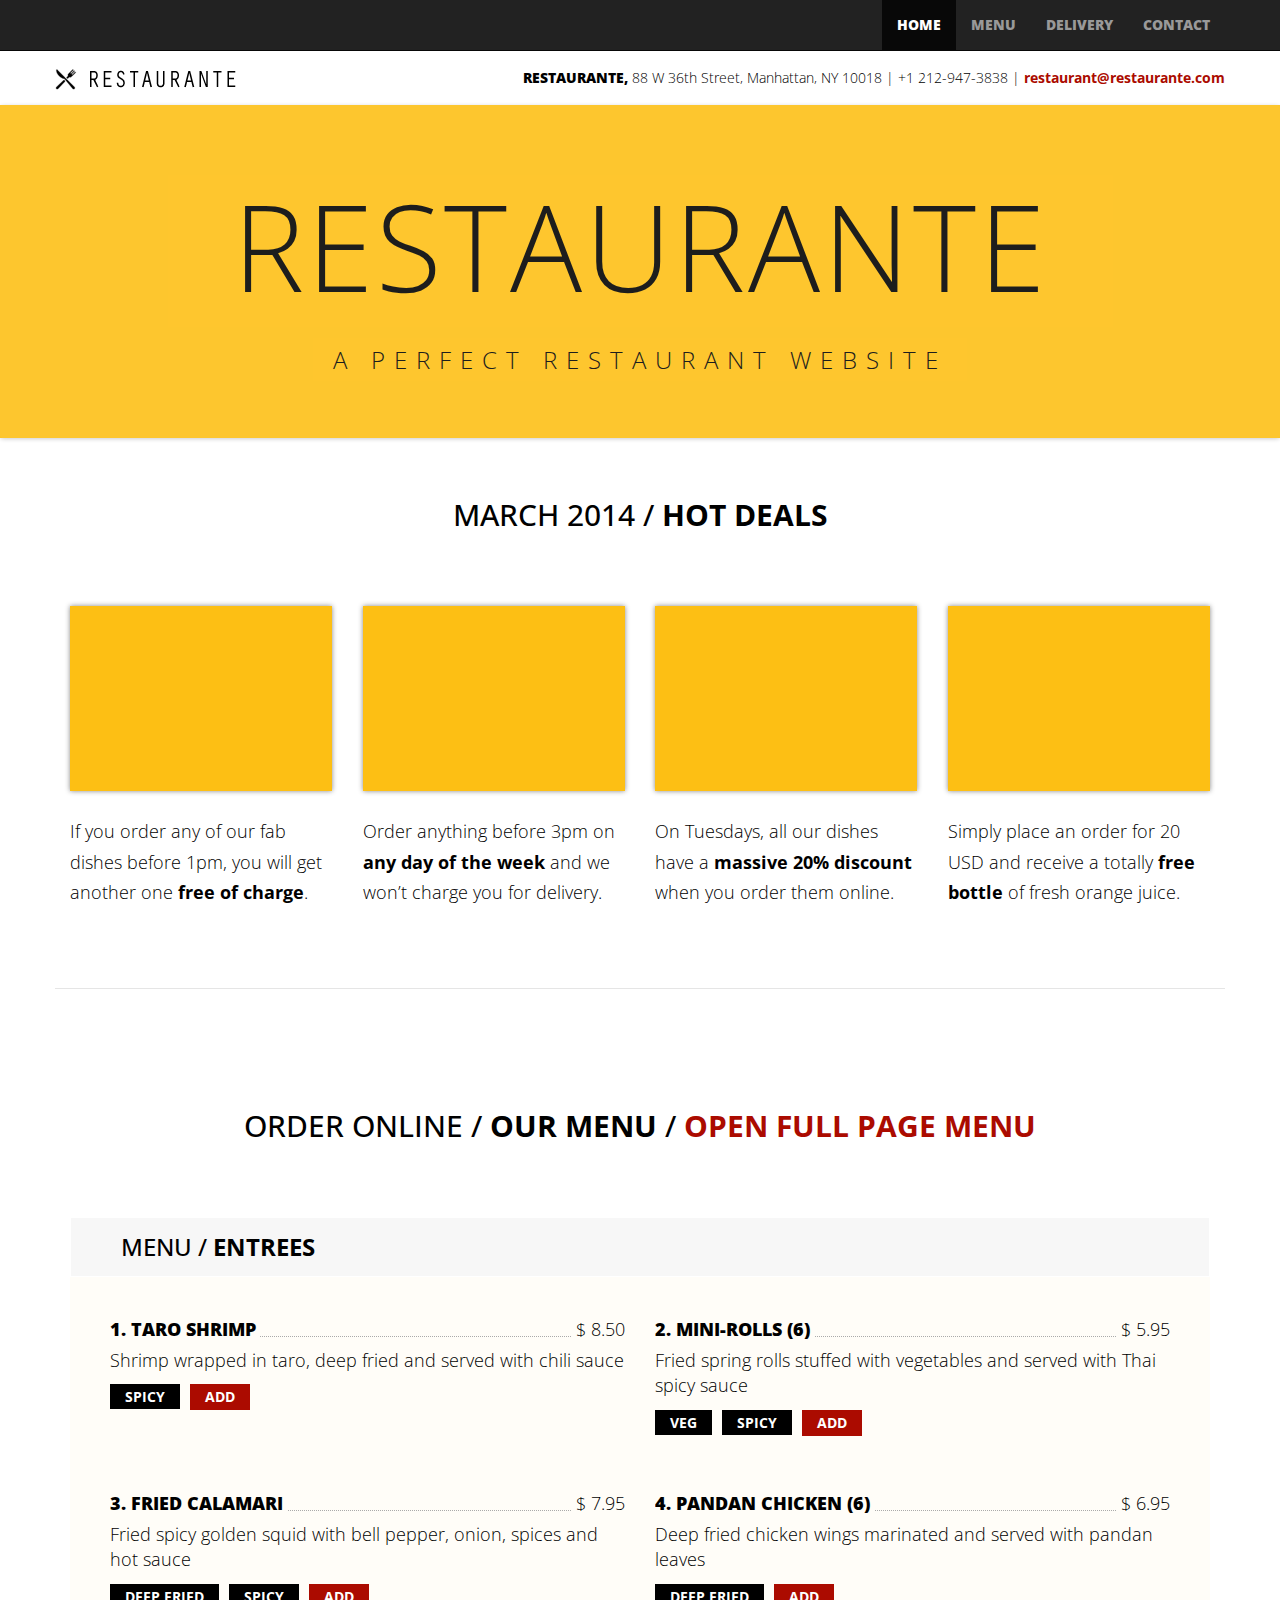
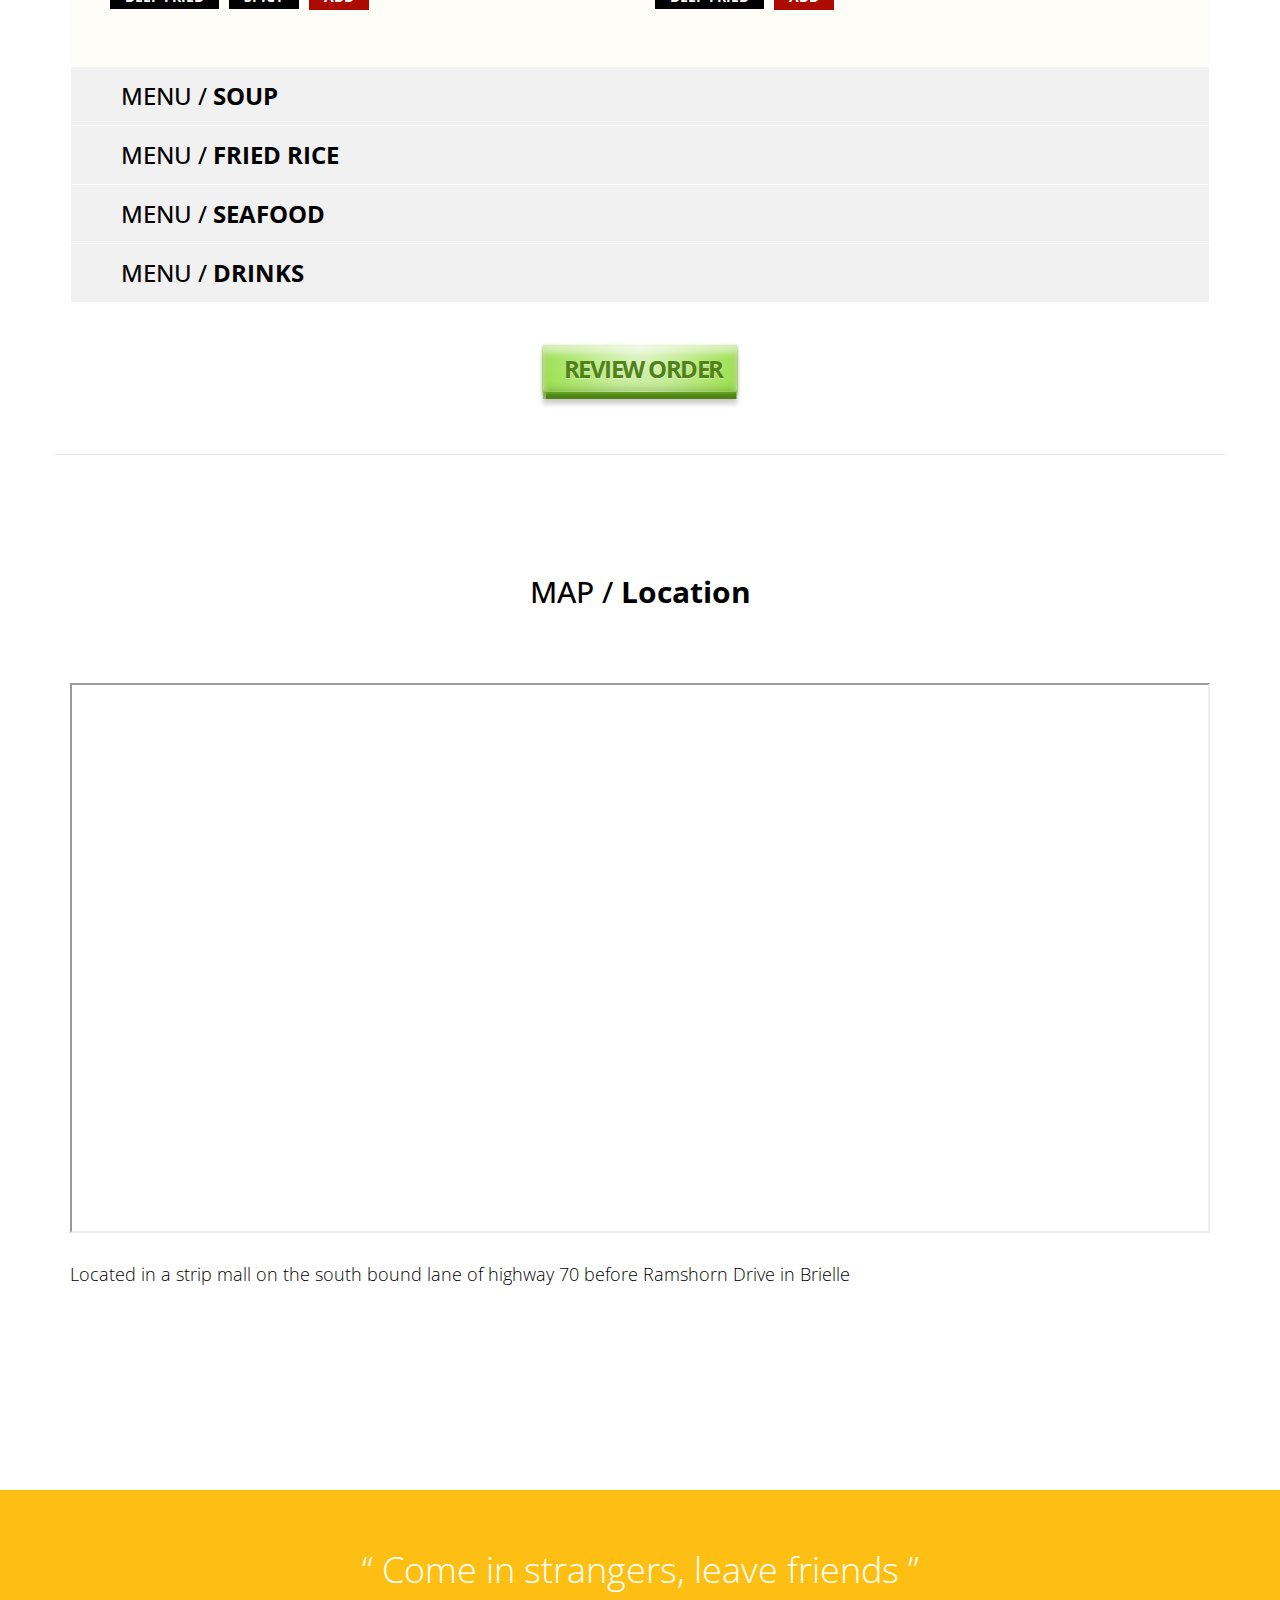
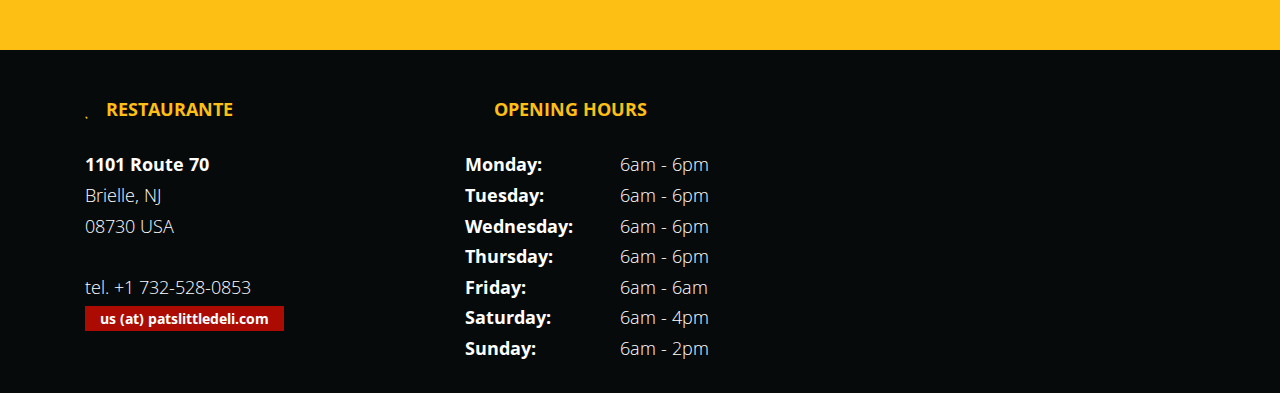
==== commit 4a4e6666: "Modified template" ====
--- a/public/patslittledeli.html
+++ b/public/patslittledeli.html
@@ -9,12 +9,12 @@
         
 		<title>Pat's Little Deli | A Shore Favorite ;)</title>
         
-		<meta name="description" content="Restaurante - Perfect One Page Website Template For Restaurants.">
+		<meta name="description" content="Pats Little Deli - Brielles Deli.">
         <meta name="viewport" content="width=device-width, initial-scale=1.0">
-		<meta name="keywords" content="Restaurante, restaurant, template, html5, css3, jquery, responsive, retina"/>
-
-		<meta property="og:title" content="Restaurante" />
-		<meta property="og:description" content="Restaurante Landing Page." />		
+		<meta name="keywords" content="Pats Little Deli, deli, subs, breakfast, lunch, meats, porkroll, brielle"/>
+
+		<meta property="og:title" content="Pats Little Deli" />
+		<meta property="og:description" content="Pats Little Deli Landing Page." />		
 
 		<link href='http://fonts.googleapis.com/css?family=Open+Sans:300,400,600,800,700' rel='stylesheet' type='text/css'>
 		<link rel="stylesheet" href="HTML/css/bootstrap.min.css">
@@ -55,9 +55,9 @@
 				  <ul class="nav navbar-nav navbar-right">
 					<li><a href="#sTop">HOME</a></li>
 					<li><a href="#s1">MENU</a></li>
-					<li><a href="#s2">TEAM</a></li>
+<!-- 					<li><a href="#s2">TEAM</a></li>
 					<li><a href="#s3">ABOUT</a></li>
-					<li><a href="#s4">GALLERY</a></li>
+					<li><a href="#s4">GALLERY</a></li> -->
 					<li><a href="#s5">DELIVERY</a></li>
 					<li><a href="#s6">CONTACT</a></li>
 				  </ul>
@@ -418,7 +418,7 @@
 			
 				
 
-			<div class="row team section s2" id="s2">
+<!-- 			<div class="row team section s2" id="s2">
 				<h2>THE TEAM / <strong>OUR MASTER CHEFS</strong></h2>
 				<div class="col-md-3 col-sm-6 portrait text-center">
 					<img class="img-responsive center-block" src="img/portrait-01.jpg" alt="Chef's Name" />
@@ -440,19 +440,19 @@
 					<h4>TIAN HUEI</h4>
 					<p>Loves cupcakes and chocolate. Great master chef.</p>
 				</div>
-			</div><!-- end .row -->
-			
-
-			<div class="row puretext section s3" id="s3">
+			</div> --><!-- end .row -->
+			
+
+<!-- 			<div class="row puretext section s3" id="s3">
 				<div class="col-md-12">
 					<h2>A FEW WORDS / <strong>ABOUT OUR RESTAURANT</strong></h2>
 					<p>This is a demo version of <strong>Restorante</strong>, responsive website template for all kinds of restaurants, cafes, and bistros. Please make sure to view some <a href="#">more design examples</a> which may be more suitable for your business type. The template comes with complete installation manual, but remember you can always visit our <a href="#">support forums</a> if you have any additional questions.</p>
 					<p>Below you will find a <strong>working online ordering example</strong>, a module that is <strong>only available with purchased copies</strong> of this template. All pirated and free, non original verisions will have this functionality disabled, among many other features.</p>
 				</div>
-			</div><!-- end .row -->
-			
-			
-			<div class="row section s4" id="s4">
+			</div> --><!-- end .row -->
+			
+			
+<!-- 			<div class="row section s4" id="s4">
 				<h2>PHOTOGRAPHS / <strong>PHOTO GALLERY</strong></h2>
 				<div class="gallery">
 					<div class="slide"><a href="img/gallery-01.jpg" data-lightbox="thegallery" title="Restaurant Gallery 1"><img src="img/gallery-01.jpg" title="Image 1" alt="alt text"></a></div>
@@ -466,14 +466,14 @@
 					<div class="slide"><a href="img/gallery-09.jpg" data-lightbox="thegallery" title="Restaurant Gallery 9"><img src="img/gallery-09.jpg" title="Image 9" alt="alt text"></a></div>
 					<div class="slide"><a href="img/gallery-10.jpg" data-lightbox="thegallery" title="Restaurant Gallery 10"><img src="img/gallery-10.jpg" title="Image 10" alt="alt text"></a></div>
 				</div>
-			</div><!-- end .row -->
+			</div> --><!-- end .row -->
 
 		
 			<div class="row section s5 map" id="s5">
 				<div class="col-md-12">
-					<h2>MAP / <strong>DELIVERY AREA</strong></h2>
-					<iframe src="https://mapsengine.google.com/map/embed?mid=zz_9Nsp8h61M.ku0Gds8rL5Kw" height="550" style="width: 100%;"></iframe>
-					<p>One hour delivery is free and guaranteed within the area shown above. There is a service charge of 10 USD per 1km outside of this area. We can not guarantee delivery time outside the designated area. Please <strong>call +1 212-947-3838 to make sure</strong> you are inside free delivery zone.</p>
+					<h2>MAP / <strong>Location</strong></h2>
+					<iframe src="https://mapsengine.google.com/map/edit?mid=z1o-8IgRBJaw.kyr3kenEU7eg" height="550" style="width: 100%;"></iframe>
+					<p>Located in a strip mall on the south bound lane of highway 70 before Ramshorn Drive in Brielle</p>
 				</div>
 			</div><!-- end .row -->
 		</div><!-- end .container -->
@@ -487,7 +487,7 @@
 						<div class="container">
 							<div class="row">
 								<div class="col-md-12 quote">
-									<h3>&#8220;  Come dine with us. We will blow your senses away! &#8221;</h3>
+									<h3>&#8220;  Come in strangers, leave friends &#8221;</h3>
 								</div>
 							</div>
 						</div><!-- end .container -->							
@@ -503,20 +503,20 @@
 					<div class="row">
 						<div class="col-md-4 address">
 							<h4><i class="fa fa-heart"></i>RESTAURANTE</h4>
-							<p><strong>88 W 36th Street</strong><br>Manhattan, NY<br>10018 USA<br><br><span class="phone">tel. +1 212-947-3838</span><br>fax +1 212-947-3843<br><br><span class="email"><a href="mailto:restaurante@restaurante.com">restaurante@restaurante.com</a></span></p>
-							<ul class="social">
+							<p><strong>1101 Route 70</strong><br>Brielle, NJ<br>08730 USA<br><br><span class="phone">tel. +1 732-528-0853</span><br><span class="email"><a href="mailto:us@patslittledeli.com">us (at) patslittledeli.com</a></span></p>
+<!-- 							<ul class="social">
 								<li class="twitter"><a class="symbol" href="#">twitterbird</a></li>
 								<li class="facebook"><a class="symbol" href="#">facebook</a></li>
 								<li class="google"><a class="symbol" href="#">googleplus</a></li>
 								<li class="pinterest"><a class="symbol" href="#">pinterest</a></li>
 								<li class="linkedin"><a class="symbol" href="#">linkedin</a></li>
-							</ul>
-							<div class="shares">
+							</ul> -->
+<!--					<div class="shares">
 								<iframe src="//www.facebook.com/plugins/like.php?href=https%3A%2F%2Fdevelopers.facebook.com%2Fdocs%2Fplugins%2F&amp;width&amp;layout=button_count&amp;action=like&amp;show_faces=true&amp;share=true&amp;height=21&amp;appId=562059670494109" style="border:none; float: left; width: 160px; height:21px; overflow:hidden;"></iframe>								
 
-								<!-- G+1 -->
+
 								<div style="float: left;" class="g-plusone" data-size="medium"></div>
-								<!-- G+1 -->
+
 								<script type="text/javascript">
 								  window.___gcfg = {lang: 'en-GB'};
 
@@ -529,26 +529,26 @@
 								
 								<a href="https://twitter.com/share" class="twitter-share-button" style="width: 90px; float: left;" data-url="http://www.faburls.com" data-via="sekcjaIT">Tweet</a>
 								<script>!function(d,s,id){var js,fjs=d.getElementsByTagName(s)[0],p=/^http:/.test(d.location)?'http':'https';if(!d.getElementById(id)){js=d.createElement(s);js.id=id;js.src=p+'://platform.twitter.com/widgets.js';fjs.parentNode.insertBefore(js,fjs);}}(document, 'script', 'twitter-wjs');</script>
-							</div>
+							</div> -->
 						</div><!-- end .col -->
 						
 						<div class="col-md-4 hours">
 							<h4><i class="fa fa-clock-o"></i>OPENING HOURS</h4>
 							<p>
-								<strong>Monday:</strong> 10am - 9pm<br />
-								<strong>Tuesday:</strong> 10am - 9pm<br />
-								<strong>Wednesday:</strong> 10am - 9pm<br />
-								<strong>Thursday:</strong> 12am - 10pm<br />
-								<strong>Friday:</strong> 12am - 1am<br />
-								<strong>Saturday:</strong> 12am - 3pm<br />
-								<strong>Sunday:</strong> 9am - 9pm<br />
+								<strong>Monday:</strong> 6am - 6pm<br />
+								<strong>Tuesday:</strong> 6am - 6pm<br />
+								<strong>Wednesday:</strong> 6am - 6pm<br />
+								<strong>Thursday:</strong> 6am - 6pm<br />
+								<strong>Friday:</strong> 6am - 6am<br />
+								<strong>Saturday:</strong> 6am - 4pm<br />
+								<strong>Sunday:</strong> 6am - 2pm<br />
 							</p>
-							<p>
+<!-- 							<p>
 								<a href="" class="pdf">DOWNLOAD PDF MENU</a>
-							</p>
+							</p> -->
 						</div><!-- end .col -->
 						
-						<div class="col-md-4 contact">
+<!-- 						<div class="col-md-4 contact">
 							<h4><i class="fa fa-phone"></i>CONTACT FORM</h4>
 							<form action="#" method="post" id="contactform" class="contactform">
 								<input type="text" name="emailcontact" id="emailcontact" class="input" value="Enter your email" onclick="javascript:if($(this).val() == 'Enter your email') {$(this).val('');} return false;" onfocus="javascript:if($(this).val() == 'Enter your email') {$(this).val('');} return false;" onblur="javascript:if($(this).val() == '') {$(this).val('Enter your email');} return false;" />
@@ -561,12 +561,12 @@
 								<input type="text" name="emailnews" id="emailnews" class="input" value="Enter your email" onclick="javascript:if($(this).val() == 'Enter your email') {$(this).val('');} return false;" onfocus="javascript:if($(this).val() == 'Enter your email') {$(this).val('');} return false;" onblur="javascript:if($(this).val() == '') {$(this).val('Enter your email');} return false;" />
 								<input type="submit" name="signup" id="signup" class="submit" value="SIGN UP" />
 							</form>
-						</div><!-- end .col -->
+						</div> --><!-- end .col -->
 					</div>
 
 				</div><!-- end .container -->
 			</div><!-- end .fullspan -->
-			<div class="fullspan copy">
+<!-- 			<div class="fullspan copy">
 				<div class="container">
 					<div class="row">
 						<div class="col-md-12">
@@ -574,7 +574,7 @@
 						</div>
 					</div>
 				</div>
-			</div>
+			</div> -->
 		</footer>
 
 		<div class="modal fade">
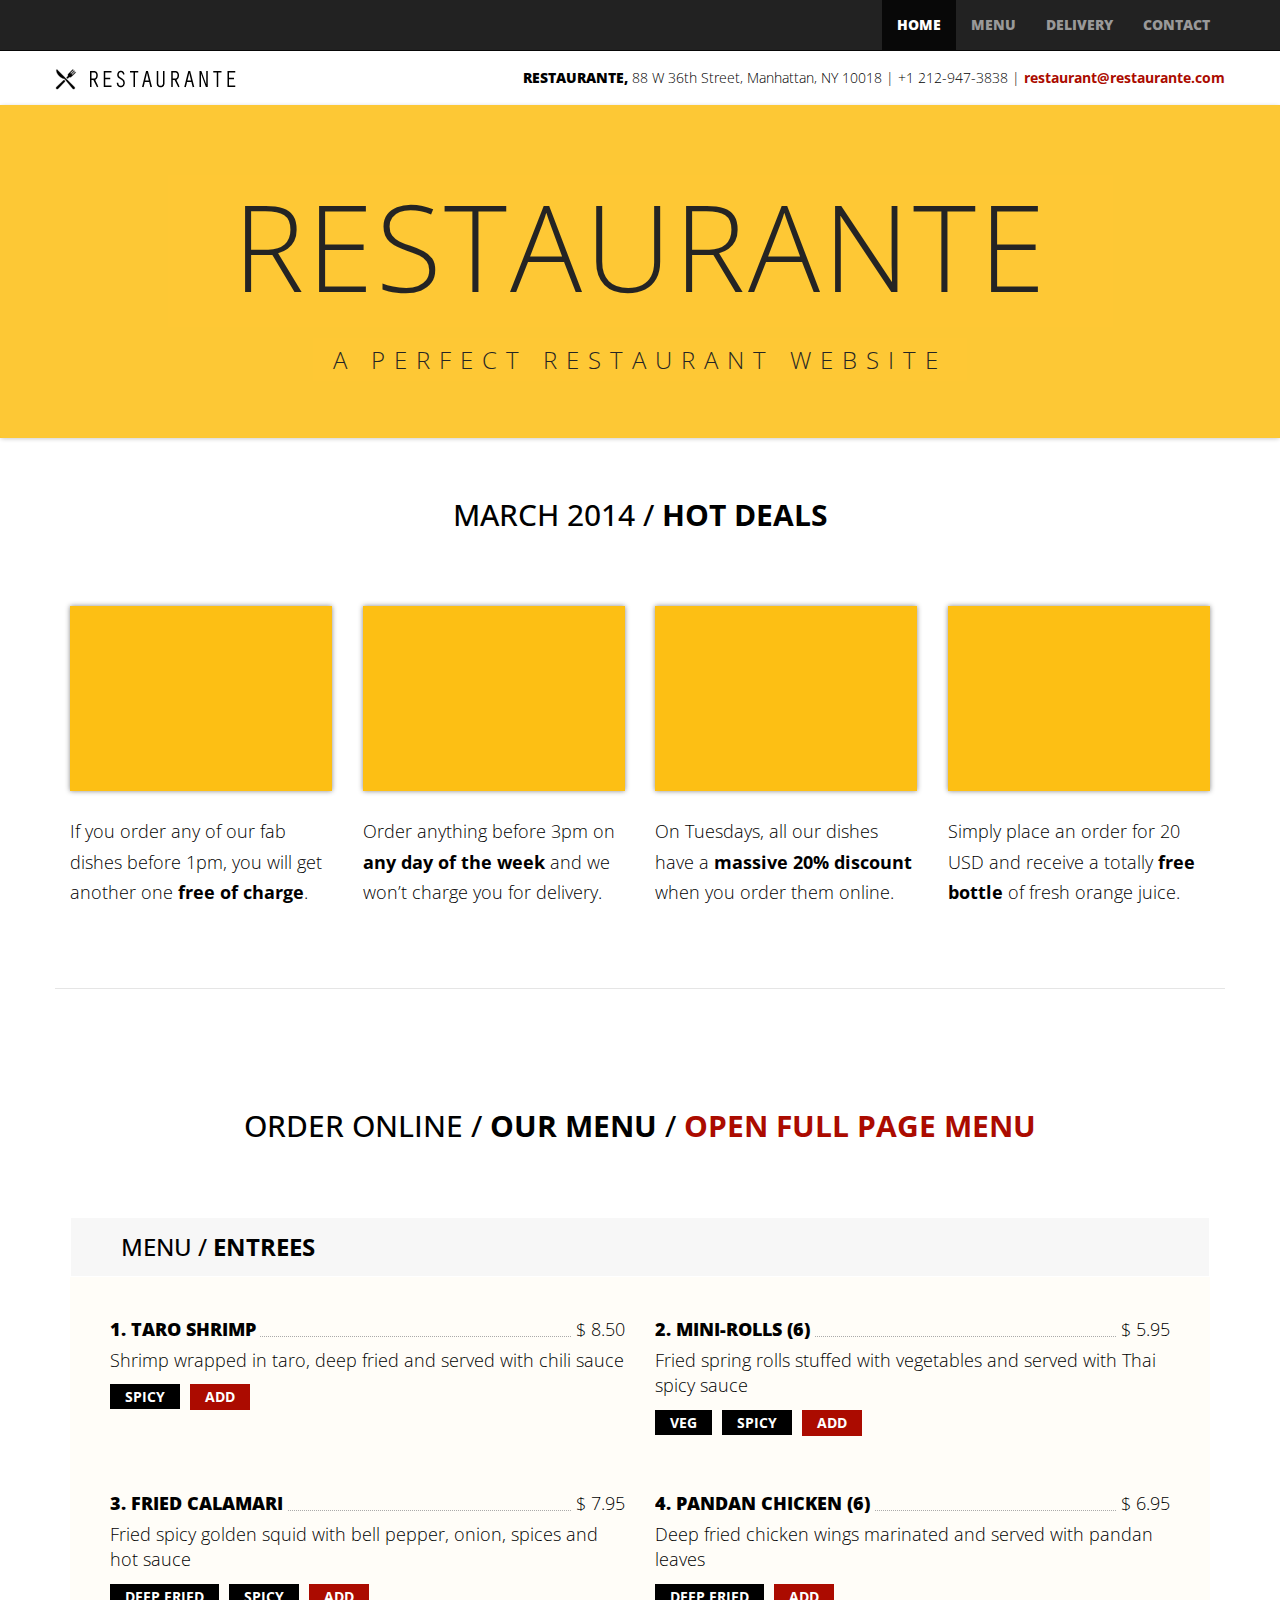
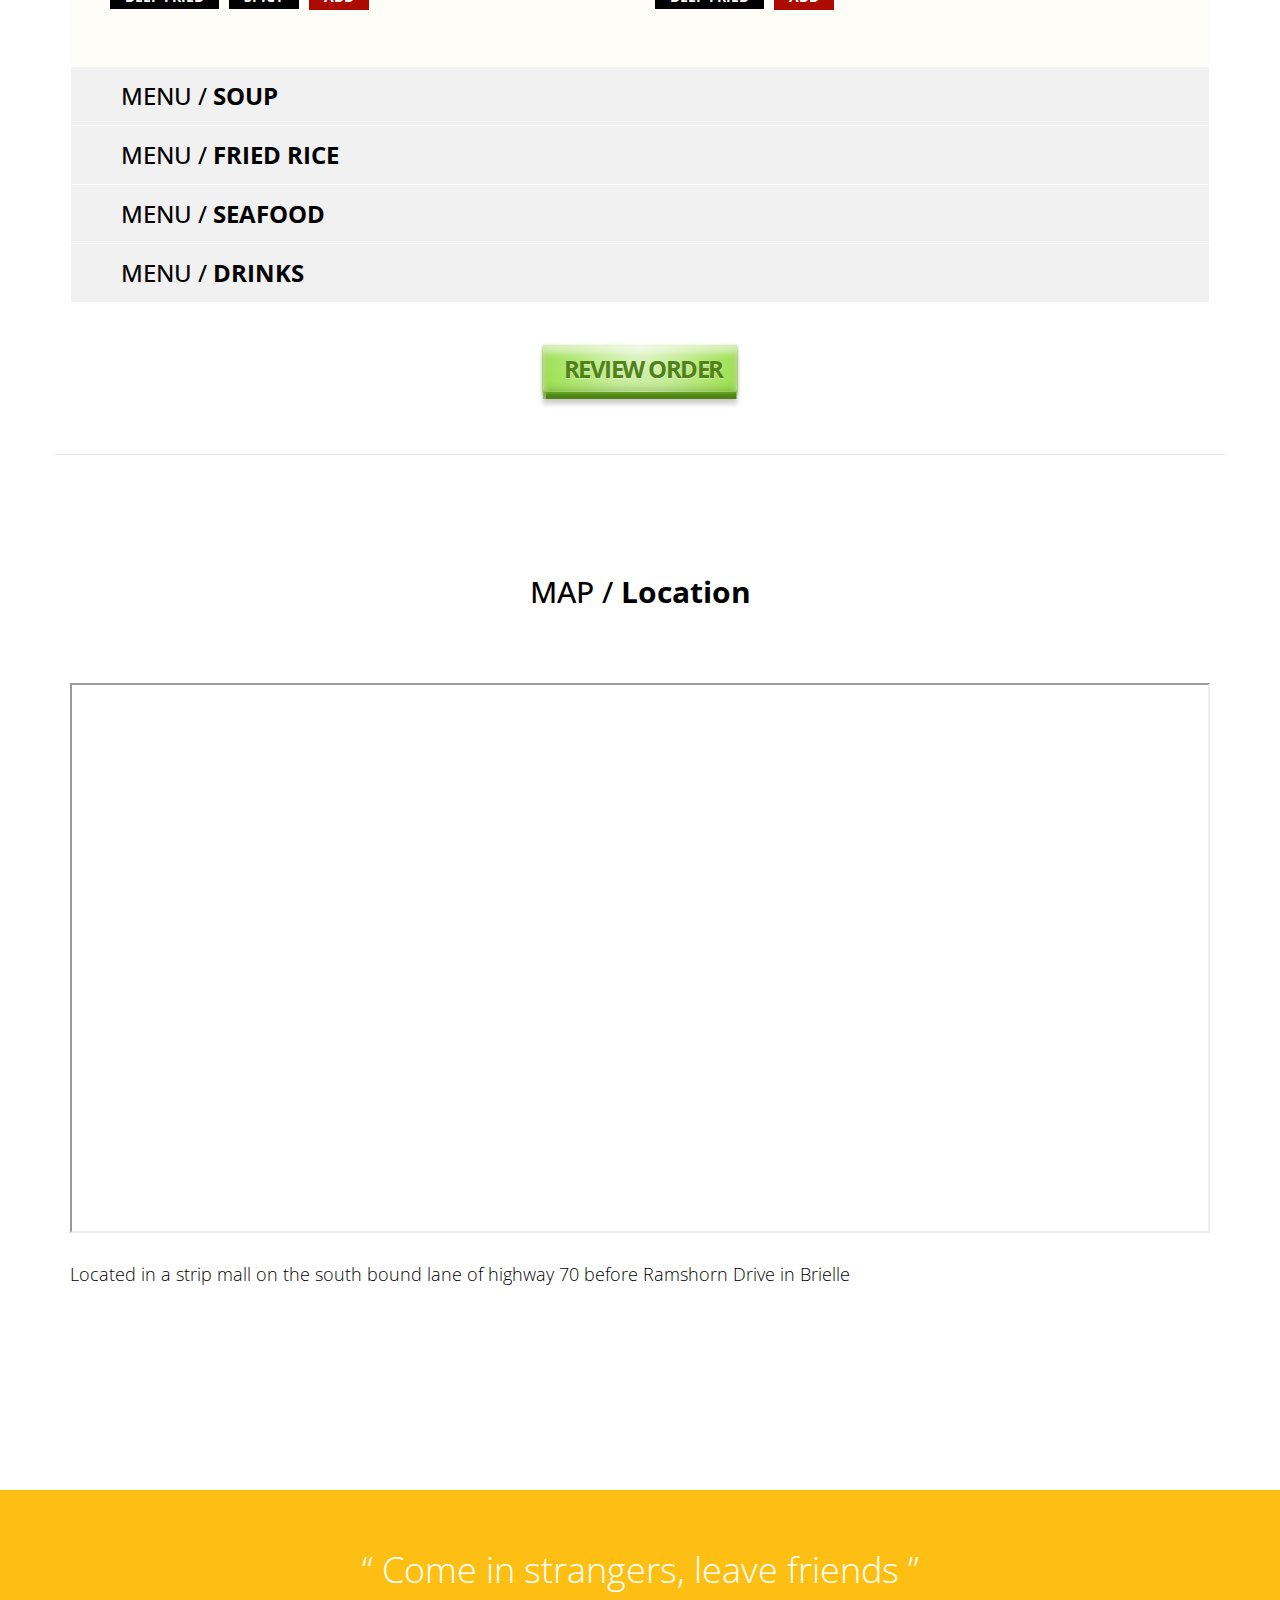
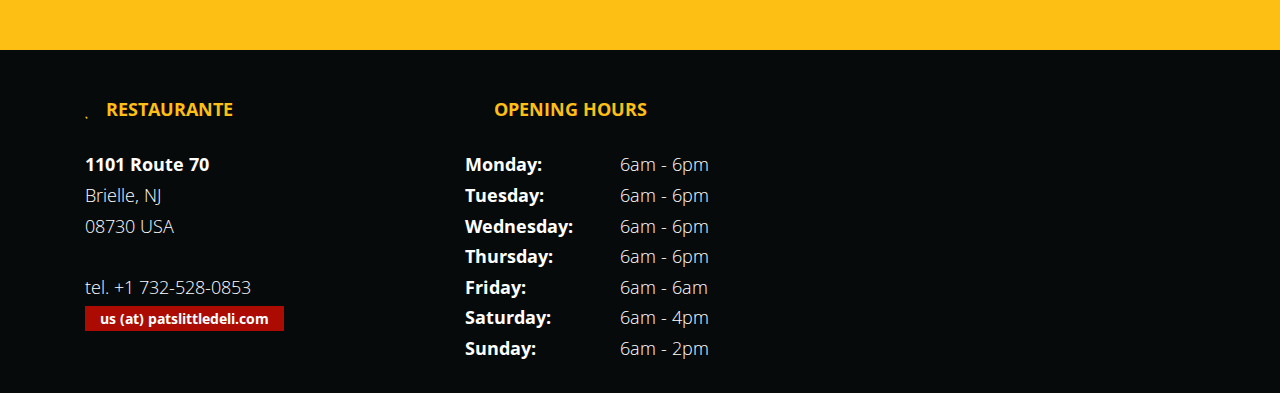
==== commit e08222c8: "map change" ====
--- a/public/patslittledeli.html
+++ b/public/patslittledeli.html
@@ -472,7 +472,7 @@
 			<div class="row section s5 map" id="s5">
 				<div class="col-md-12">
 					<h2>MAP / <strong>Location</strong></h2>
-					<iframe src="https://mapsengine.google.com/map/edit?mid=z1o-8IgRBJaw.kyr3kenEU7eg" height="550" style="width: 100%;"></iframe>
+					<iframe src="https://mapsengine.google.com/map/embed?mid=z1o-8IgRBJaw.kyr3kenEU7eg" height="550" style="width: 100%;"></iframe>
 					<p>Located in a strip mall on the south bound lane of highway 70 before Ramshorn Drive in Brielle</p>
 				</div>
 			</div><!-- end .row -->
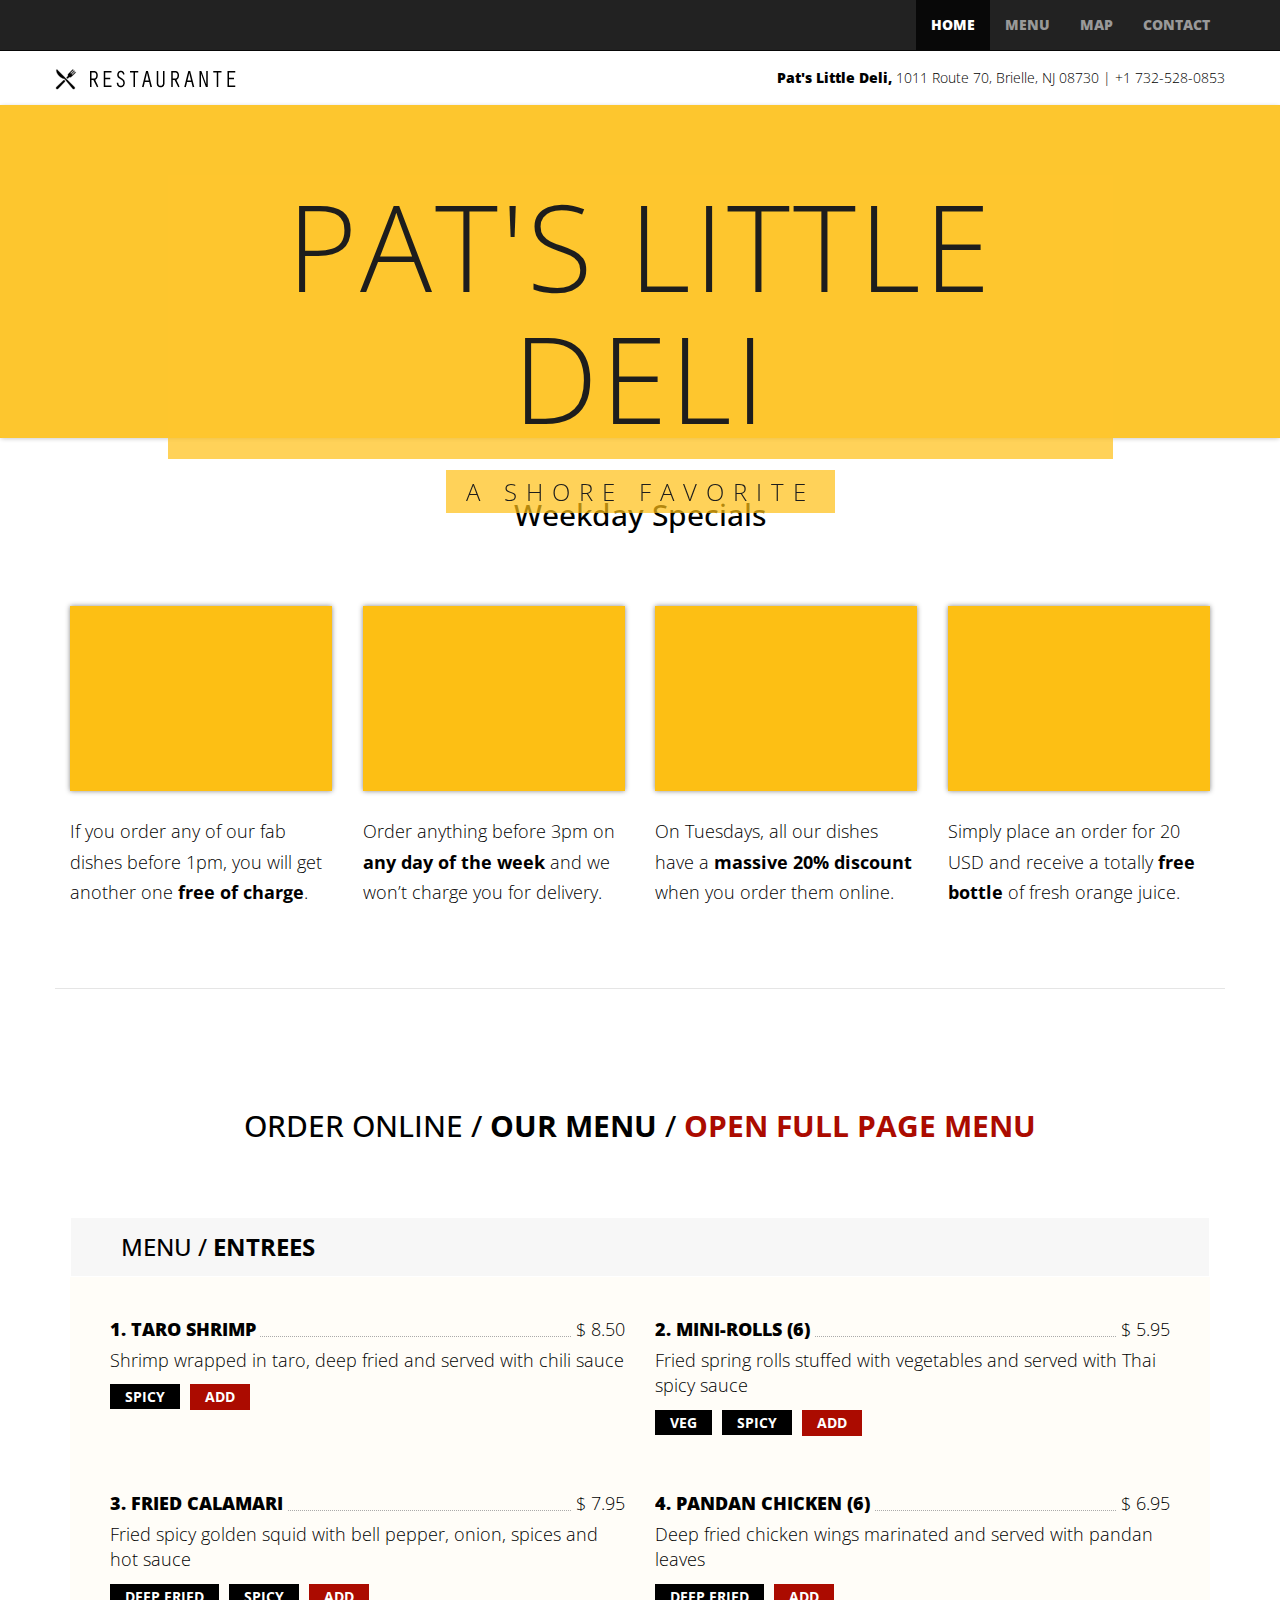
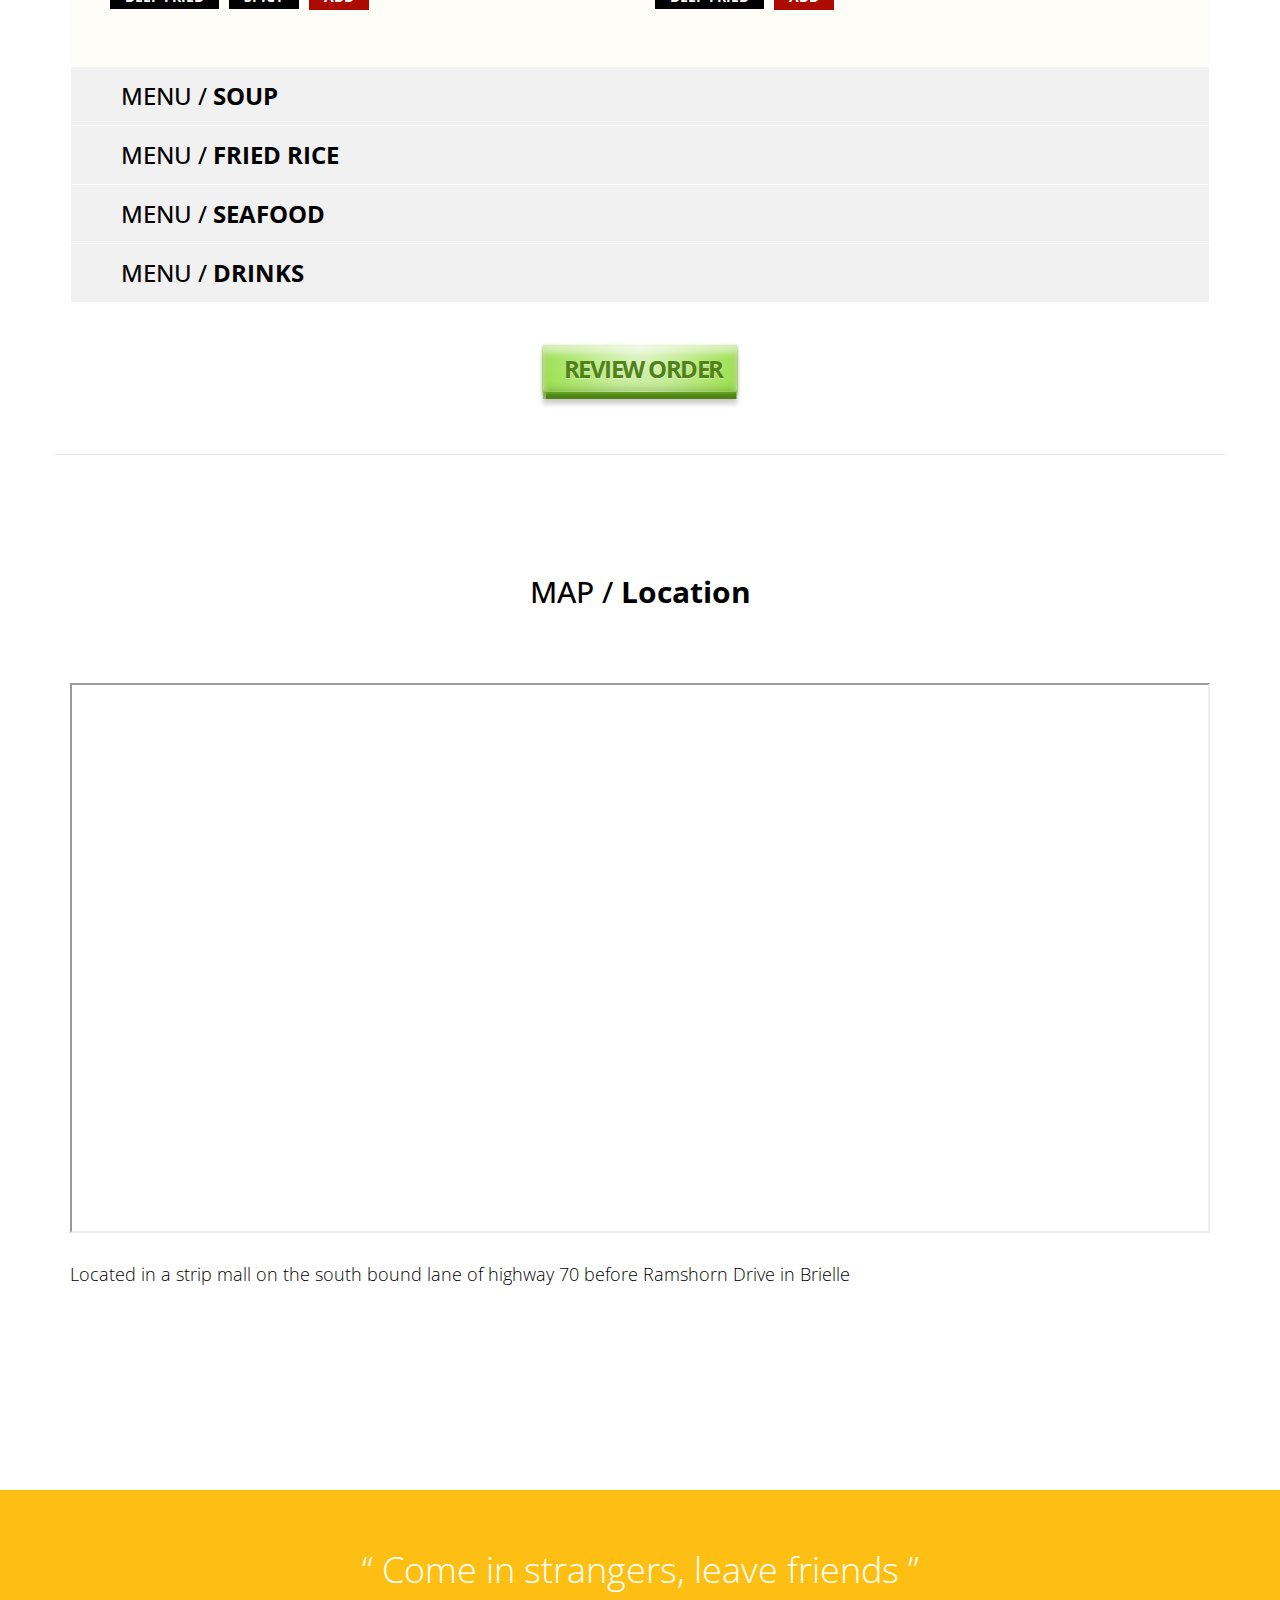
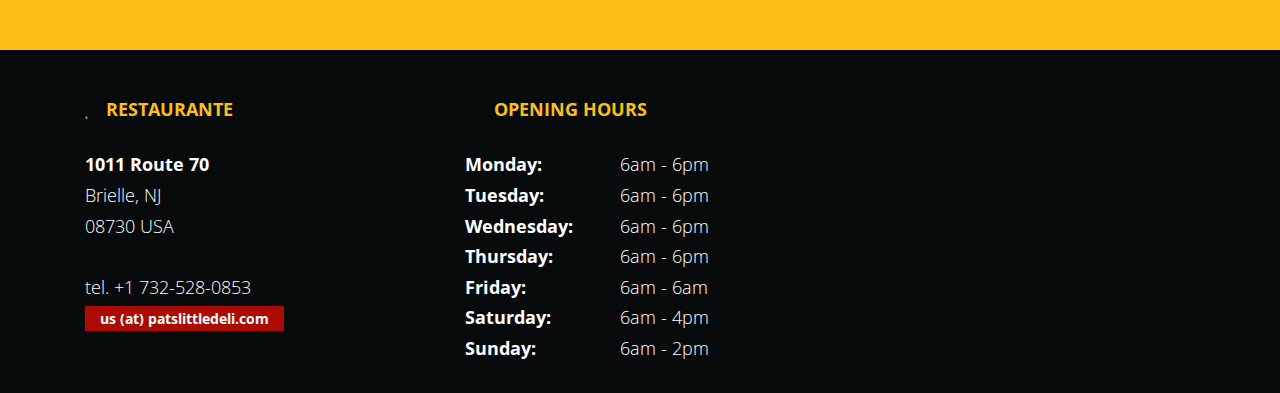
==== commit 91c81707: "changed some naming:" ====
--- a/public/patslittledeli.html
+++ b/public/patslittledeli.html
@@ -58,7 +58,7 @@
 <!-- 					<li><a href="#s2">TEAM</a></li>
 					<li><a href="#s3">ABOUT</a></li>
 					<li><a href="#s4">GALLERY</a></li> -->
-					<li><a href="#s5">DELIVERY</a></li>
+					<li><a href="#s5">MAP</a></li>
 					<li><a href="#s6">CONTACT</a></li>
 				  </ul>
 				</div> <!-- /.nav-collapse -->
@@ -68,7 +68,7 @@
 		<header>
 			<div class="container topbar">
 				<div class="logo"><a href="#"><img src="img/restaurante-logo.png" alt="Restaurante logo" /></a></div>
-				<div class="contact"><span class="ebold">RESTAURANTE,</span> 88 W 36th Street, Manhattan, NY 10018  |  +1 212-947-3838  |  <a href="mailto:address@example.com">restaurant@restaurante.com</a></div>
+				<div class="contact"><span class="ebold">Pat's Little Deli,</span> 1011 Route 70, Brielle, NJ 08730  |  +1 732-528-0853 </div>
 			</div>
 		</header>
 
@@ -81,8 +81,8 @@
 						  <div class="row">
 						  <div class="col-md-1"></div>
 							<div class="col-md-10 centered">
-							  <h1>Restaurante</h1>
-							  <h2>A perfect restaurant website</h2>
+							  <h1>Pat's Little Deli</h1>
+							  <h2>A Shore Favorite</h2>
 							</div>
 						  <div class="col-md-1"></div>
 						  </div>
@@ -96,7 +96,7 @@
 		<div class="container">
 			
 			<div class="row">
-				<h2>MARCH 2014 / <strong>HOT DEALS</strong></h2>
+				<h2>Weekday Specials</h2>
 				<div class="col-md-3 col-sm-6">
 					<div class="dealimg view view-second">
 						<img src="img/deal-01.jpg" alt="Hot Deal" class="img-responsive center-block" />
@@ -503,7 +503,7 @@
 					<div class="row">
 						<div class="col-md-4 address">
 							<h4><i class="fa fa-heart"></i>RESTAURANTE</h4>
-							<p><strong>1101 Route 70</strong><br>Brielle, NJ<br>08730 USA<br><br><span class="phone">tel. +1 732-528-0853</span><br><span class="email"><a href="mailto:us@patslittledeli.com">us (at) patslittledeli.com</a></span></p>
+							<p><strong>1011 Route 70</strong><br>Brielle, NJ<br>08730 USA<br><br><span class="phone">tel. +1 732-528-0853</span><br><span class="email"><a href="mailto:us@patslittledeli.com">us (at) patslittledeli.com</a></span></p>
 <!-- 							<ul class="social">
 								<li class="twitter"><a class="symbol" href="#">twitterbird</a></li>
 								<li class="facebook"><a class="symbol" href="#">facebook</a></li>
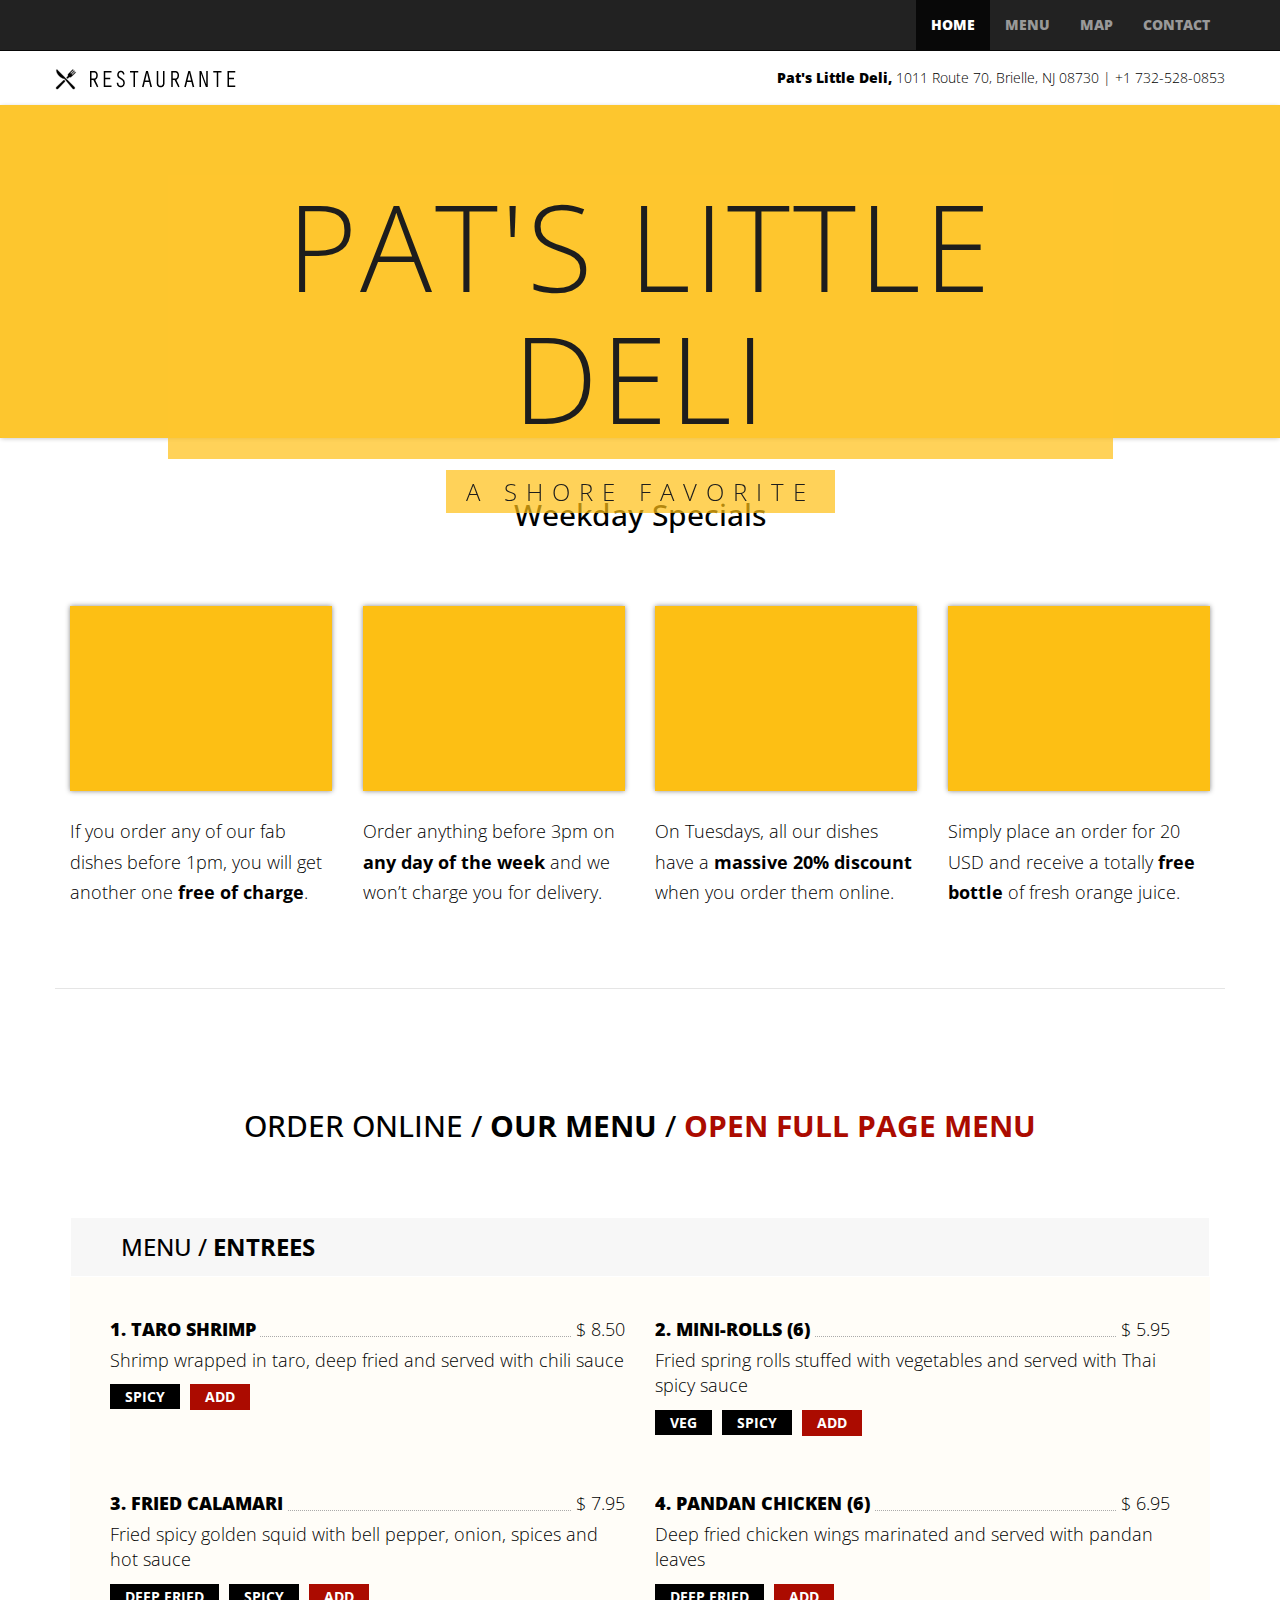
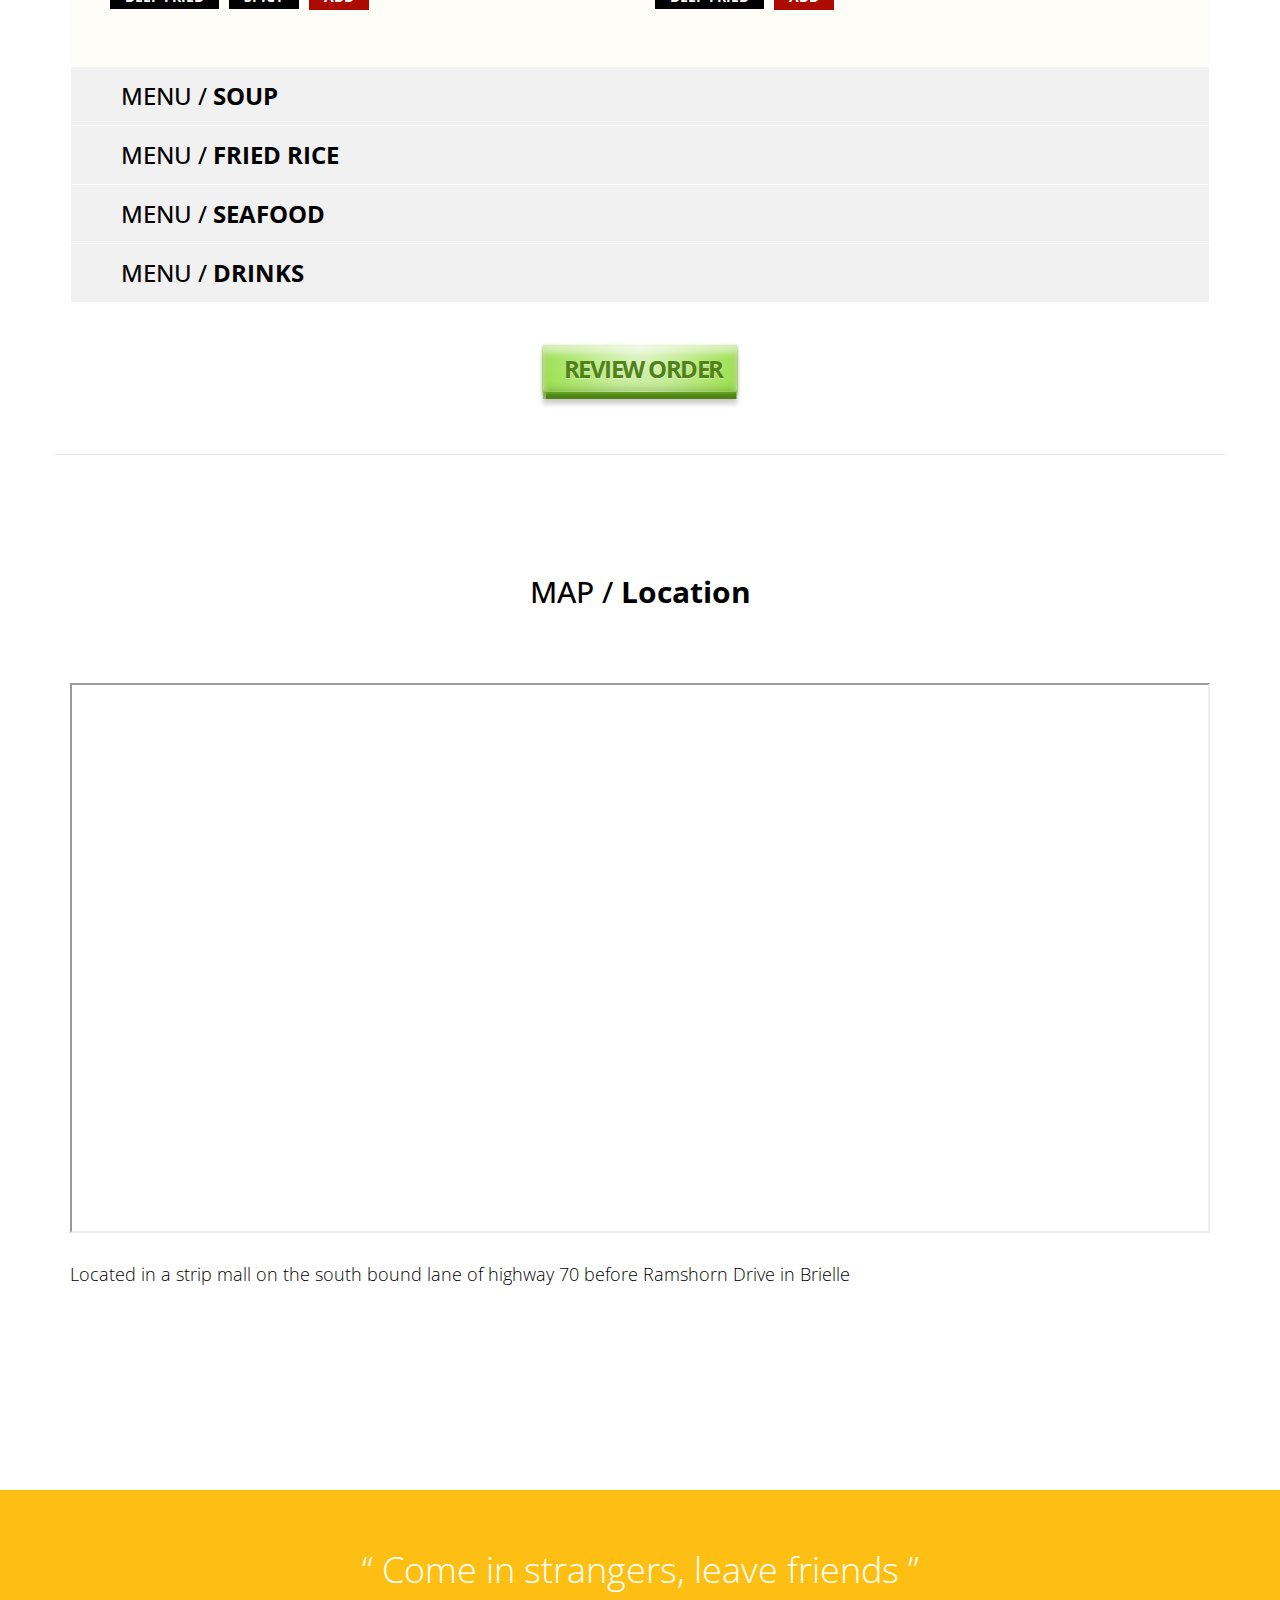
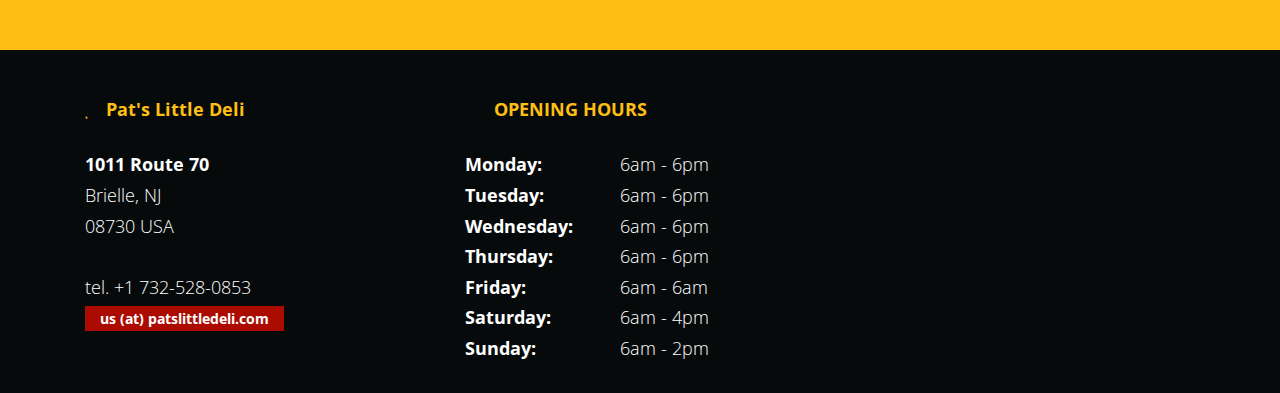
==== commit 059f2c88: "Minor Change:" ====
--- a/public/patslittledeli.html
+++ b/public/patslittledeli.html
@@ -502,7 +502,7 @@
 				
 					<div class="row">
 						<div class="col-md-4 address">
-							<h4><i class="fa fa-heart"></i>RESTAURANTE</h4>
+							<h4><i class="fa fa-heart"></i>Pat's Little Deli</h4>
 							<p><strong>1011 Route 70</strong><br>Brielle, NJ<br>08730 USA<br><br><span class="phone">tel. +1 732-528-0853</span><br><span class="email"><a href="mailto:us@patslittledeli.com">us (at) patslittledeli.com</a></span></p>
 <!-- 							<ul class="social">
 								<li class="twitter"><a class="symbol" href="#">twitterbird</a></li>
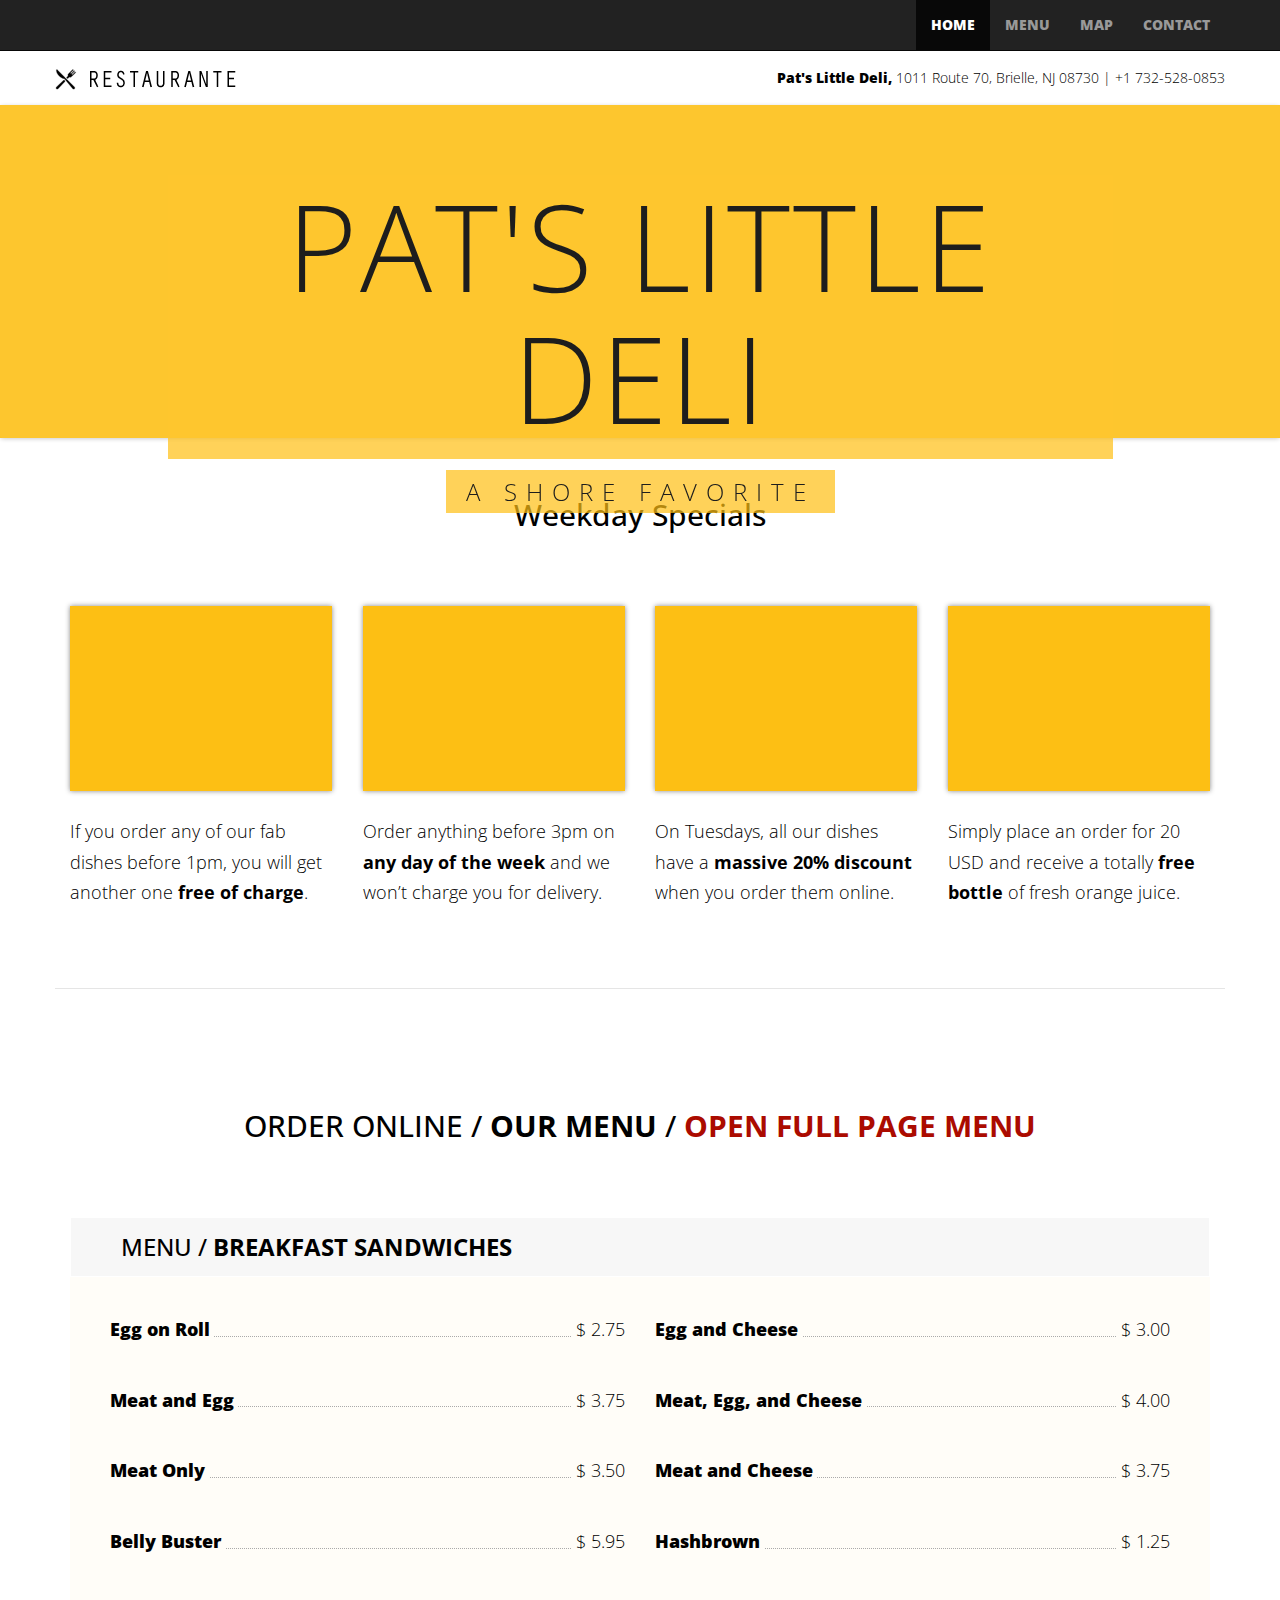
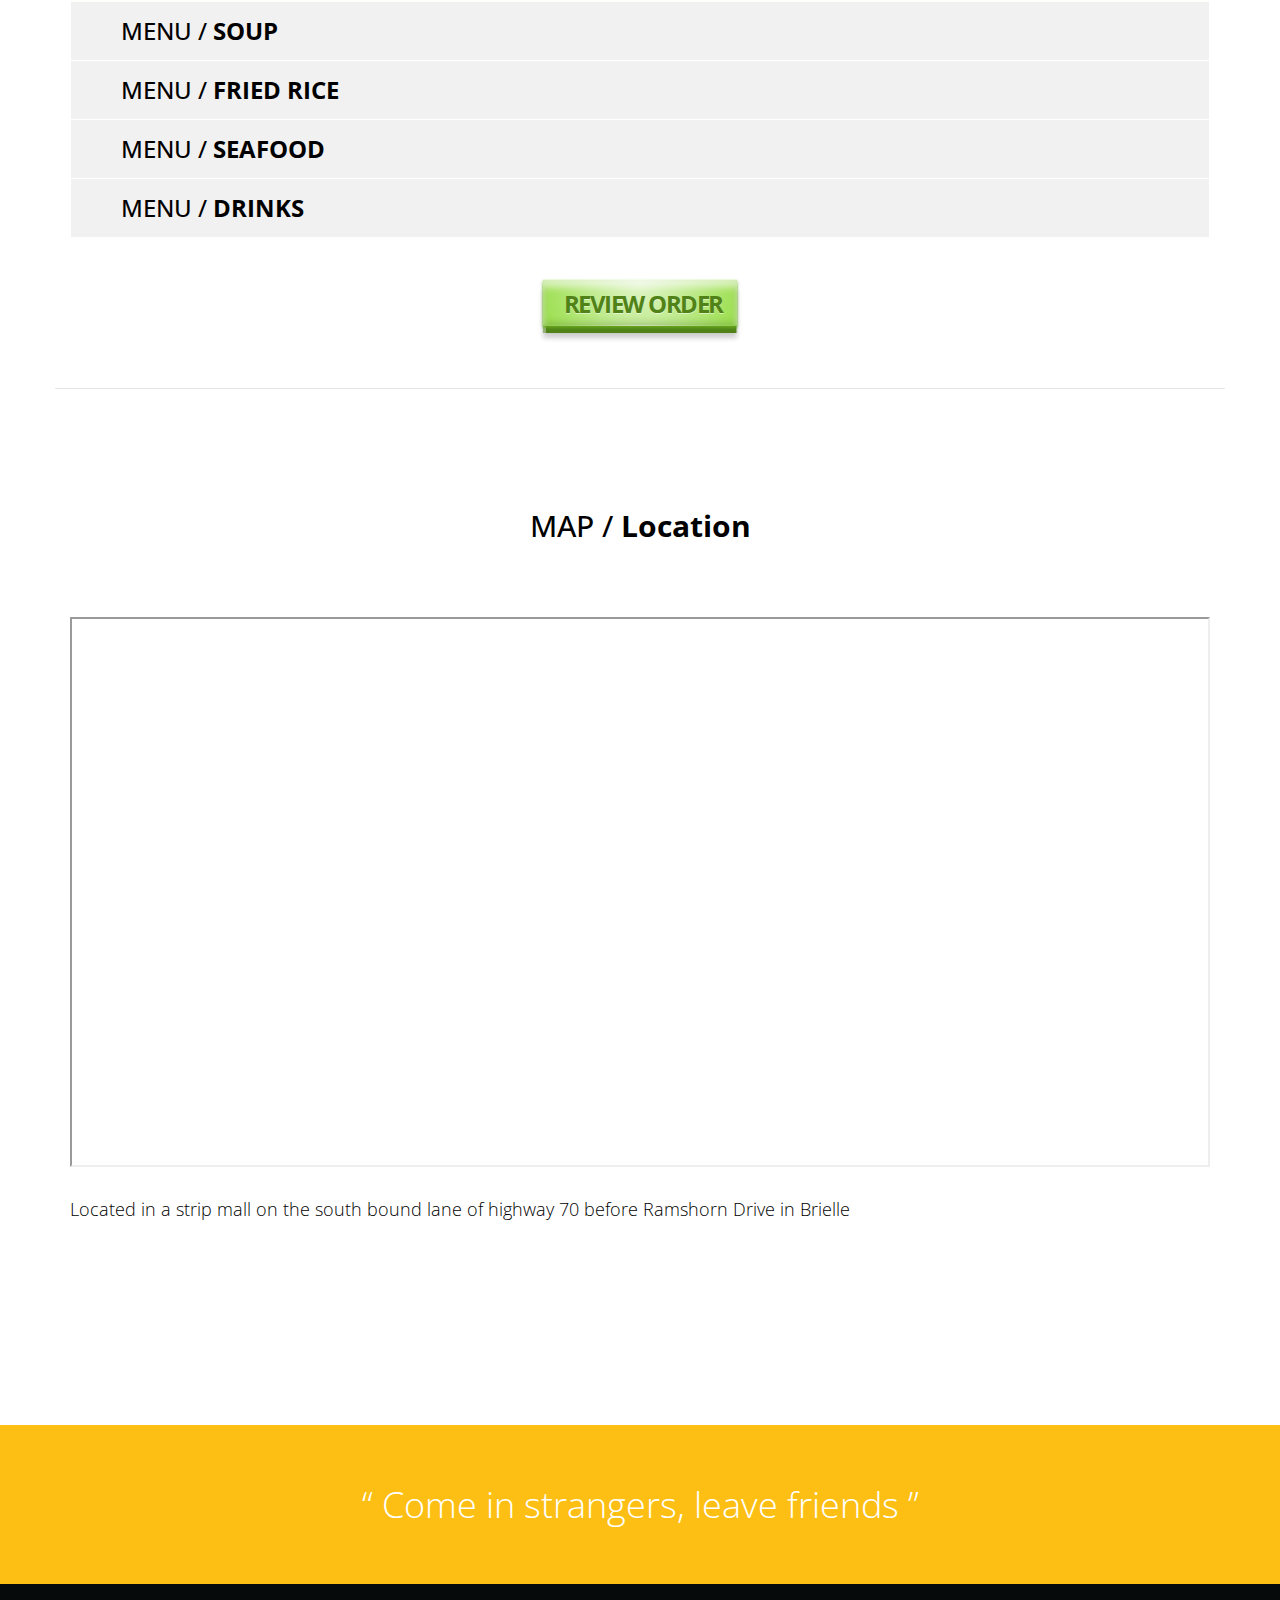
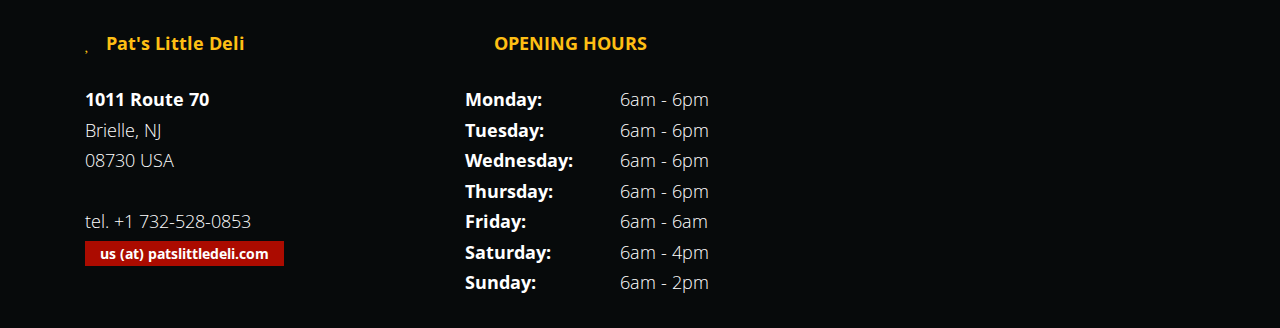
==== commit 22f18f55: "Changed up the menue" ====
--- a/public/patslittledeli.html
+++ b/public/patslittledeli.html
@@ -130,59 +130,88 @@
 				</div>
 			</div>
 				<div class="accordion">
-					<h3><span class="menutitle">MENU / <strong>ENTREES</strong></span></h3>
+					<h3><span class="menutitle">MENU / <strong>BREAKFAST SANDWICHES</strong></span></h3>
 					<div class="section">
 						<div class="row">
 							<div class="col-md-6">
-								<div class="item simpleCart_shelfItem" id="item-01">
-									<div class="info">
-										<div class="dots"></div>
-										<span class="name item_name">1. TARO SHRIMP</span>
-										<span class="price item_price">$ 8.50</span>
-									</div>
-									<div class="description">Shrimp wrapped in taro, deep fried and served with chili sauce</div>
-									<div class="legend"><span>SPICY</span><a class="add item_add" href="javascript:;">ADD</a></div>
-									<input type="hidden" value="1" class="item_Quantity">
-								</div>
-							</div>
-							<div class="col-md-6">
-								<div class="item simpleCart_shelfItem" id="item-02">
-									<div class="info">
-										<div class="dots"></div>
-										<span class="name item_name">2. MINI-ROLLS (6)</span>
+								<div class="item simpleCart_shelfItem">
+									<div class="info">
+										<div class="dots"></div>
+										<span class="name item_name">Egg on Roll</span>
+										<span class="price item_price">$ 2.75</span>
+									</div>
+								</div>
+							</div>
+							<div class="col-md-6">
+								<div class="item simpleCart_shelfItem">
+									<div class="info">
+										<div class="dots"></div>
+										<span class="name item_name">Egg and Cheese</span>
+										<span class="price item_price">$ 3.00</span>
+									</div>
+								</div>
+							</div>
+						</div><!-- end .row -->
+						<div class="row">
+							<div class="col-md-6">
+								<div class="item simpleCart_shelfItem">
+									<div class="info">
+										<div class="dots"></div>
+										<span class="name item_name">Meat and Egg</span>
+										<span class="price item_price">$ 3.75</span>
+									</div>
+								</div>
+							</div>
+							<div class="col-md-6">
+								<div class="item simpleCart_shelfItem">
+									<div class="info">
+										<div class="dots"></div>
+										<span class="name item_name">Meat, Egg, and Cheese</span>
+										<span class="price item_price">$ 4.00</span>
+									</div>
+								</div>
+							</div>
+						</div><!-- end .row -->
+						<div class="row">
+							<div class="col-md-6">
+								<div class="item simpleCart_shelfItem">
+									<div class="info">
+										<div class="dots"></div>
+										<span class="name item_name">Meat Only</span>
+										<span class="price item_price">$ 3.50</span>
+									</div>
+								</div>
+							</div>
+							<div class="col-md-6">
+								<div class="item simpleCart_shelfItem">
+									<div class="info">
+										<div class="dots"></div>
+										<span class="name item_name">Meat and Cheese</span>
+										<span class="price item_price">$ 3.75</span>
+									</div>
+								</div>
+							</div>
+						</div>
+						<div class="row">
+							<div class="col-md-6">
+								<div class="item simpleCart_shelfItem">
+									<div class="info">
+										<div class="dots"></div>
+										<span class="name item_name">Belly Buster</span>
 										<span class="price item_price">$ 5.95</span>
 									</div>
-									<div class="description">Fried spring rolls stuffed with vegetables and served with Thai spicy sauce</div>
-									<div class="legend"><span>VEG</span><span>SPICY</span><a class="add item_add" href="javascript:;">ADD</a></div>
-								</div>
-							</div>
-						</div><!-- end .row -->
-						<div class="row">
-							<div class="col-md-6">
-								<div class="item simpleCart_shelfItem" id="item-03">
-									<div class="info">
-										<div class="dots"></div>
-										<span class="name item_name">3. FRIED CALAMARI</span>
-										<span class="price item_price">$ 7.95</span>
-									</div>
-									<div class="description">Fried spicy golden squid with bell pepper, onion, spices and hot sauce</div>
-									<div class="legend"><span>DEEP FRIED</span><span>SPICY</span><a class="add item_add" href="javascript:;">ADD</a></div>
-									<input type="hidden" value="1" class="item_Quantity">
-								</div>
-							</div>
-							<div class="col-md-6">
-								<div class="item simpleCart_shelfItem" id="item-04">
-									<div class="info">
-										<div class="dots"></div>
-										<span class="name item_name">4. PANDAN CHICKEN (6)</span>
-										<span class="price item_price">$ 6.95</span>
-									</div>
-									<div class="description">Deep fried chicken wings marinated and served with pandan leaves</div>
-									<div class="legend"><span>DEEP FRIED</span><a class="add item_add" href="javascript:;">ADD</a></div>
-									<input type="hidden" value="1" class="item_Quantity">
-								</div>
-							</div>
-						</div><!-- end .row -->
+								</div>
+							</div>
+							<div class="col-md-6">
+								<div class="item simpleCart_shelfItem">
+									<div class="info">
+										<div class="dots"></div>
+										<span class="name item_name">Hashbrown</span>
+										<span class="price item_price">$ 1.25</span>
+									</div>
+								</div>
+							</div>
+						</div>
 					</div><!-- end .section -->
 
 					<h3><span class="menutitle">MENU / <strong>SOUP</strong></span></h3>
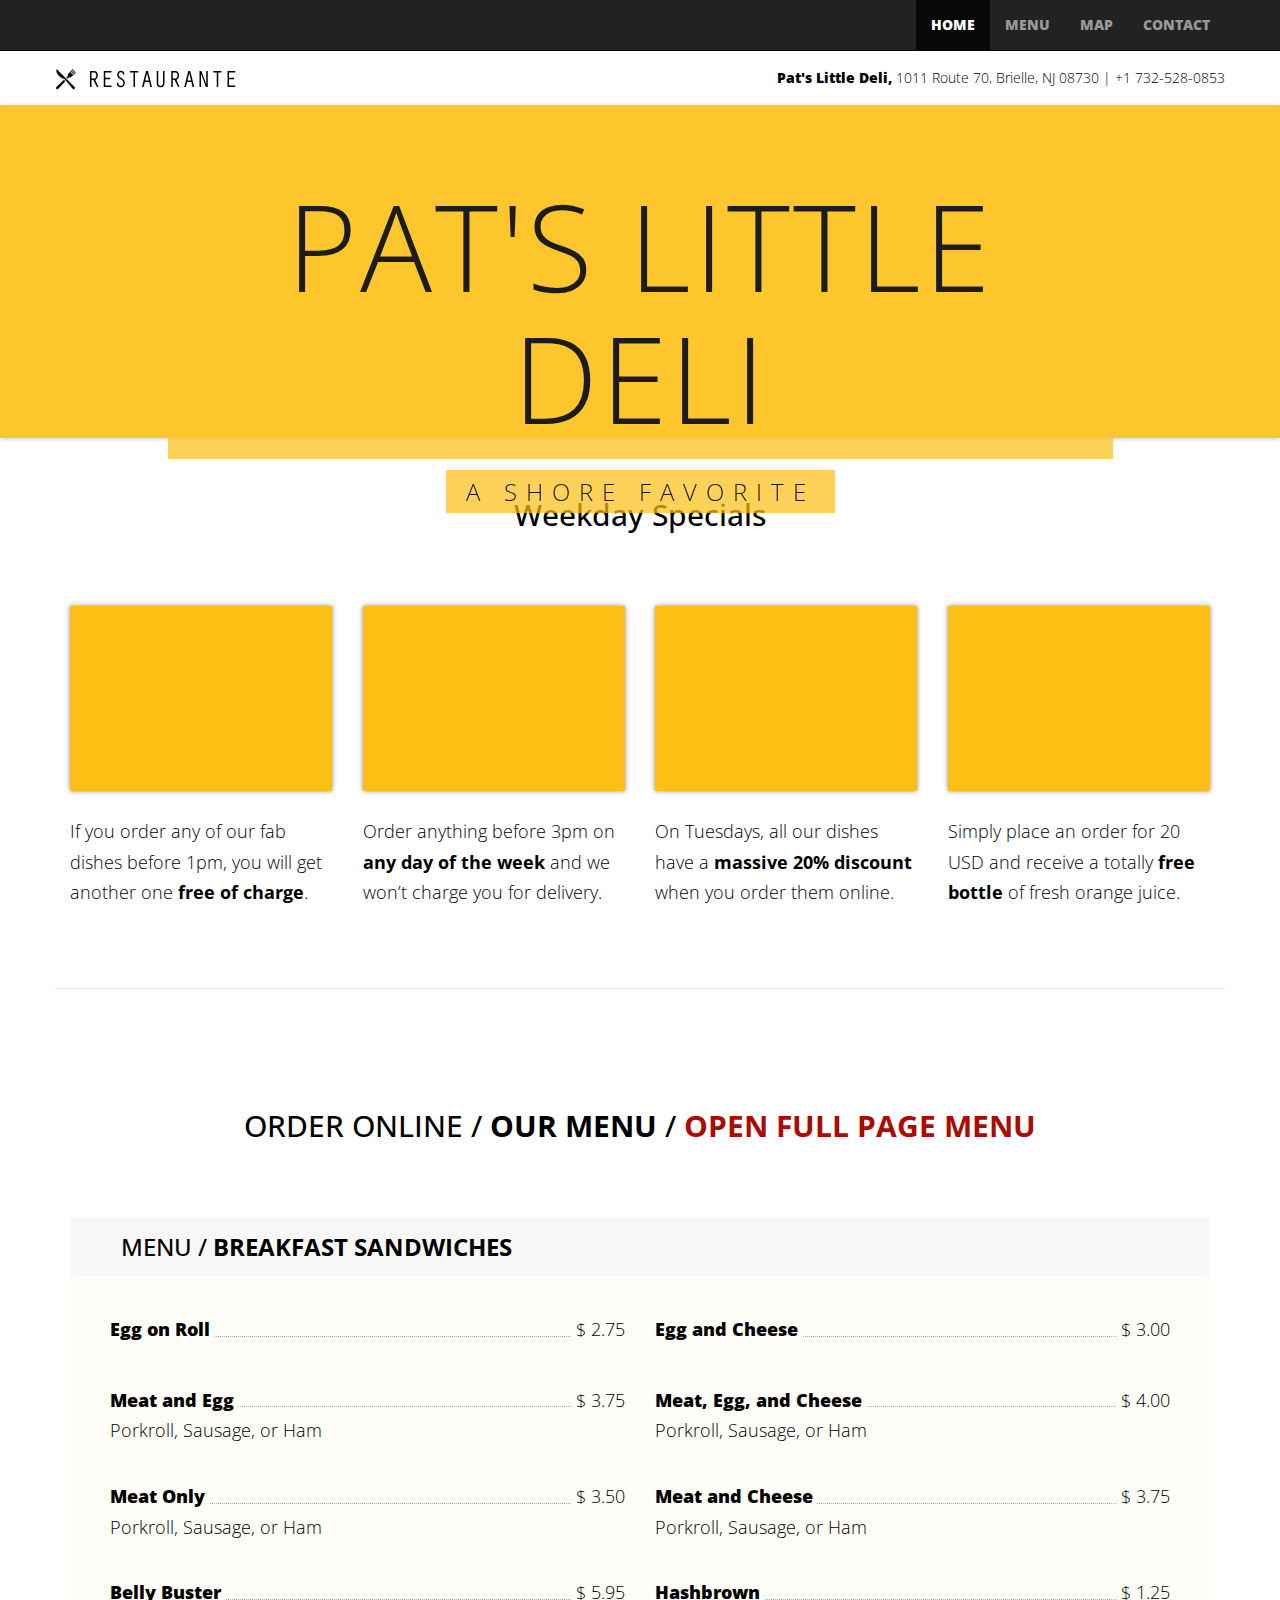
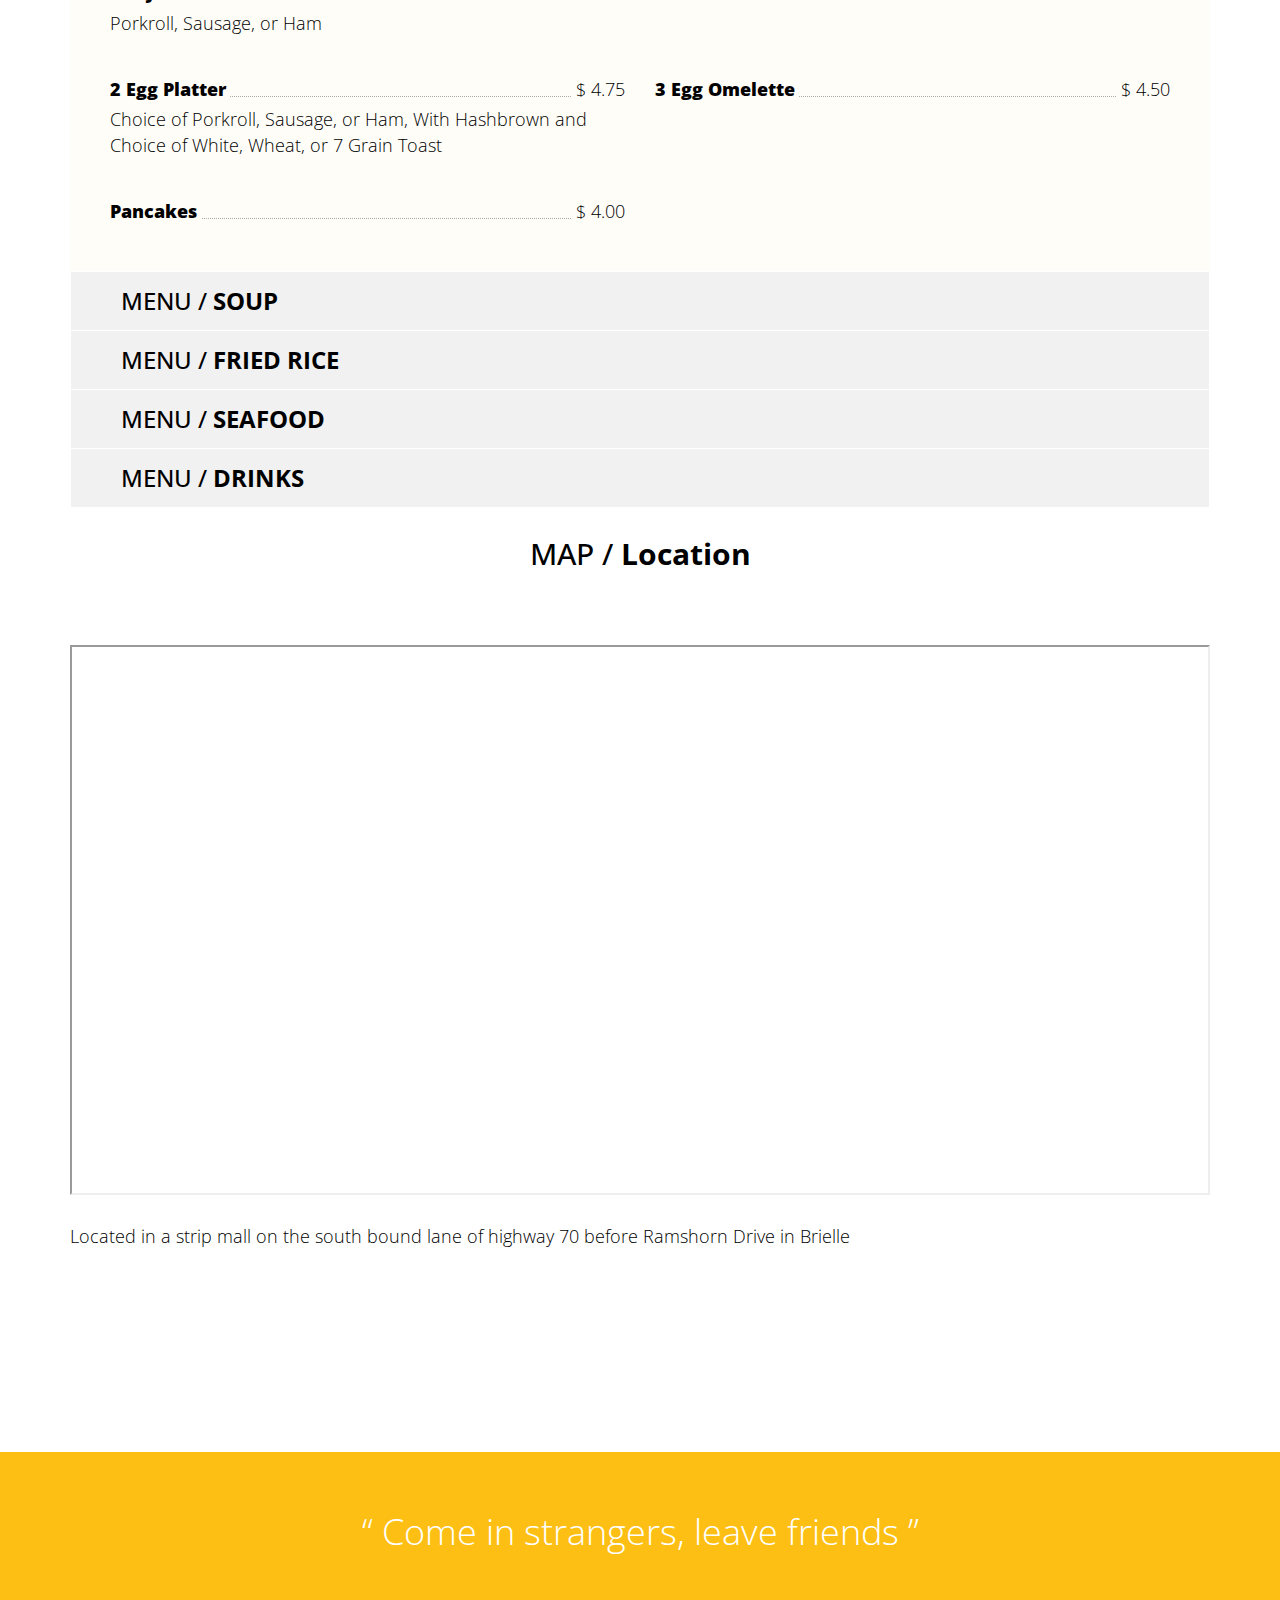
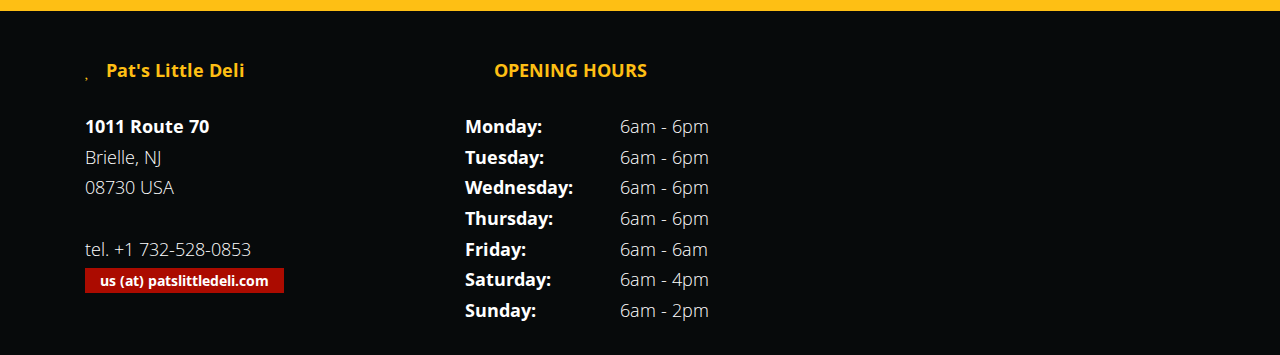
==== commit 74368fff: "More changes" ====
--- a/public/patslittledeli.html
+++ b/public/patslittledeli.html
@@ -160,6 +160,7 @@
 										<span class="name item_name">Meat and Egg</span>
 										<span class="price item_price">$ 3.75</span>
 									</div>
+									<div class="description">Porkroll, Sausage, or Ham</div>
 								</div>
 							</div>
 							<div class="col-md-6">
@@ -169,6 +170,7 @@
 										<span class="name item_name">Meat, Egg, and Cheese</span>
 										<span class="price item_price">$ 4.00</span>
 									</div>
+									<div class="description">Porkroll, Sausage, or Ham</div>
 								</div>
 							</div>
 						</div><!-- end .row -->
@@ -180,6 +182,7 @@
 										<span class="name item_name">Meat Only</span>
 										<span class="price item_price">$ 3.50</span>
 									</div>
+									<div class="description">Porkroll, Sausage, or Ham</div>
 								</div>
 							</div>
 							<div class="col-md-6">
@@ -189,6 +192,7 @@
 										<span class="name item_name">Meat and Cheese</span>
 										<span class="price item_price">$ 3.75</span>
 									</div>
+									<div class="description">Porkroll, Sausage, or Ham</div>
 								</div>
 							</div>
 						</div>
@@ -200,6 +204,7 @@
 										<span class="name item_name">Belly Buster</span>
 										<span class="price item_price">$ 5.95</span>
 									</div>
+									<div class="description">Porkroll, Sausage, or Ham</div>
 								</div>
 							</div>
 							<div class="col-md-6">
@@ -208,6 +213,38 @@
 										<div class="dots"></div>
 										<span class="name item_name">Hashbrown</span>
 										<span class="price item_price">$ 1.25</span>
+									</div>
+								</div>
+							</div>
+						</div>
+						<div class="row">
+							<div class="col-md-6">
+								<div class="item simpleCart_shelfItem">
+									<div class="info">
+										<div class="dots"></div>
+										<span class="name item_name">2 Egg Platter</span>
+										<span class="price item_price">$ 4.75</span>
+									</div>
+									<div class="description">Choice of Porkroll, Sausage, or Ham, With Hashbrown and Choice of White, Wheat, or 7 Grain Toast</div>
+								</div>
+							</div>
+							<div class="col-md-6">
+								<div class="item simpleCart_shelfItem">
+									<div class="info">
+										<div class="dots"></div>
+										<span class="name item_name">3 Egg Omelette</span>
+										<span class="price item_price">$ 4.50</span>
+									</div>
+								</div>
+							</div>
+						</div>
+						<div class="row">
+							<div class="col-md-6">
+								<div class="item simpleCart_shelfItem">
+									<div class="info">
+										<div class="dots"></div>
+										<span class="name item_name">Pancakes</span>
+										<span class="price item_price">$ 4.00</span>
 									</div>
 								</div>
 							</div>
@@ -439,11 +476,11 @@
 					</div><!-- end .section -->
 				</div><!-- end .accordion -->
 
-			<div class="row orderbtn">
+<!-- 			<div class="row orderbtn">
 				<div class="col-md-12 text-center">
 					<a class="placeorder button green">REVIEW ORDER</a>
 				</div>
-			</div>
+			</div> -->
 			
 				
 
